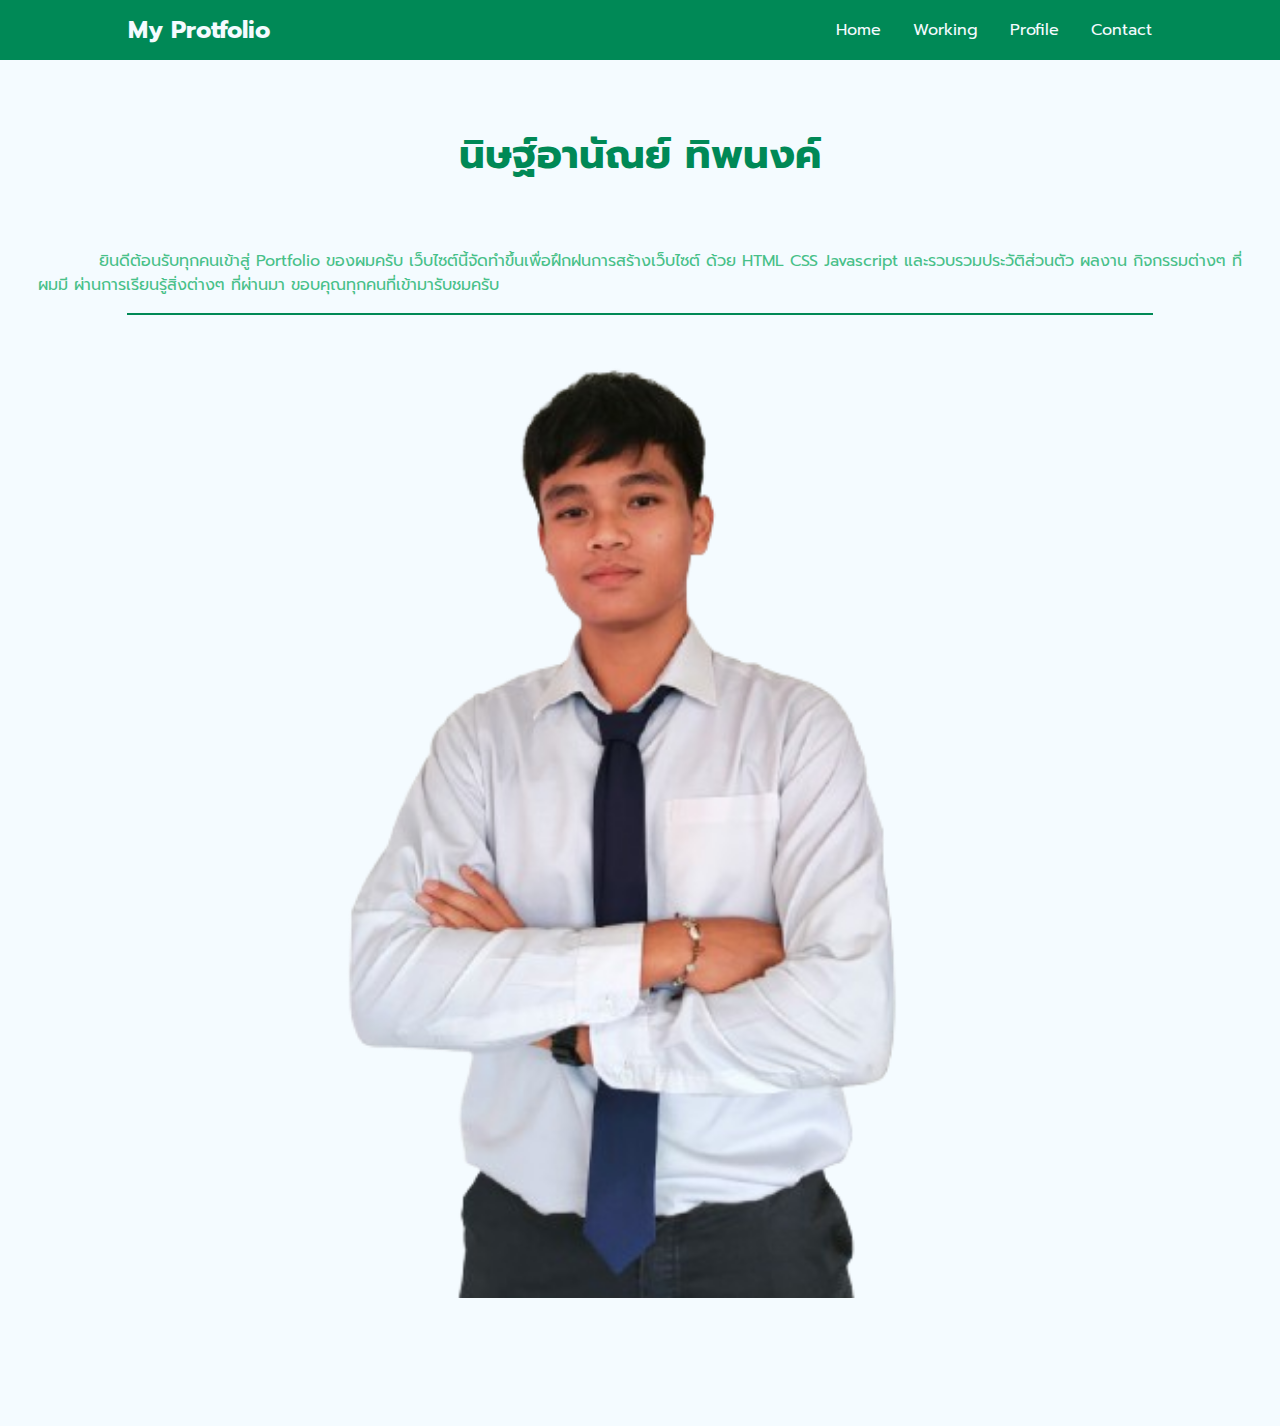
==== test.html @ ba5cf7bf "first commit" ====
<!DOCTYPE html>
<html>
    <head>
        <meta charset="UTF-8">
        <meta http-equiv="X-UA-Compatible" content="IE=edge">
        <meta name="viewport" content="width=device-width, initial-scale=1.0">
        <link rel="preconnect" href="https://fonts.googleapis.com">
        <link rel="preconnect" href="https://fonts.gstatic.com" crossorigin>
        <link href="https://fonts.googleapis.com/css2?family=Prompt:ital,wght@0,100;0,200;0,300;0,400;0,500;0,600;0,700;0,800;1,100;1,200;1,300;1,400;1,500;1,600;1,700;1,800&display=swap" rel="stylesheet">
        <link rel="stylesheet" href="test.css">
        <title>test responsive</title>
    </head>
    <body>
        <nav>
            <div class="container">
                <div class="nav-con">
                    <div class="logo" onclick="menuExpand()">
                        <a href="#">My Protfolio</a>
                    </div>
                    <ul class="menu" id="nav-menu">
                        <li><a href="#">Home</a></li>
                        <li><a href="#">Working</a></li>
                        <li><a href="#">Profile</a></li>
                        <li><a href="#">Contact</a></li>
                    </ul>
                </div>
            </div>
        </nav>

        <main>
            <h5>นิษฐ์อานัณย์ ทิพนงค์</h5>
            <p>ยินดีต้อนรับทุกคนเข้าสู่ Portfolio ของผมครับ เว็บไซต์นี้จัดทำขึ้นเพื่อฝึกฝนการสร้างเว็บไซต์ ด้วย HTML CSS Javascript และรวบรวมประวัติส่วนตัว ผลงาน กิจกรรมต่างๆ ที่ผมมี ผ่านการเรียนรู้สิ่งต่างๆ ที่ผ่านมา ขอบคุณทุกคนที่เข้ามารับชมครับ</p><hr>
            <img src="profile3.png">
        </main>

        <aside>

        </aside>
    </body>
    <script>
        const menuExpand = () => {
          const menuList = document.getElementById("nav-menu");
          console.log(menuList.className);
          if (menuList.className === "menu") {
            menuList.className += " menu-display";
          } else {
            menuList.className = "menu";
          }
        };
    </script>
</html>
---- test.css ----
body{
    margin: 0;
    padding: 0;
    font-family: Prompt;
    box-sizing: border-box;
    background-color: #f4fbff;
    padding-top: 60px;
}
.container{
    max-width: 80vw;
    margin: 0 auto;
}
.logo a {
    font-size: 1.5rem;
    font-weight: bolder;
}
nav {
    background-color: #008956;
    position: fixed; 
    top: 0;
    width: 100%;
    z-index: 1000; 
}

.nav-con {
    display: flex;
    justify-content: space-between;
    align-items: center;
    height: 60px;
}
.nav-con a{
    color: #f4fbff;
    text-decoration: none;
}
.menu{
    display: flex;
}
.menu li{
    list-style: none;
    margin-left: 2rem;
    cursor: pointer;
}
.menu li a{
    color: #f4fbff;
}
.menu li a:hover{
    color: black;
    text-decoration: underline solid 1px #008956;
}
h5{
    font-size: 2.5rem;
    text-align: center;
    color: #008956;
    margin: 5%;
}
p{
    font-size: 16px;
    text-indent: 5%;
    color: #47c088;
    box-sizing: border-box;
    margin-left: 3%;
    margin-right: 3%;
}
img{
    margin: 0 auto;
    width: 70%;
    display: block;
    margin-bottom: 10%;
}
hr{
    border: 1px solid #008956;
    width: 80%;
}
@media (max-width: 710px){
    .logo {
        padding: 1rem 0;
        width: 100%;
        text-align: center;
    }
    
    .logo a {
        font-size: 1.5rem;
        text-decoration: none;
        pointer-events: none;
    }
    .nav-con {
        display: flex;
        flex-direction: column;
        justify-content: space-between;
        align-items: center;
    }
    .menu{
        border-top: 1px solid black;
        display: none;
        flex-direction: column;
        list-style: none;
        align-items: center;
        margin-bottom: 0px;
        width: 100%;
        background-color: #47c088;
    }
    
    .menu-display {
        display: flex;
        position: fixed;
        margin: 65px;
    }
    
    .menu li {
        margin: 1rem 0;
        width: 100%;
    }
    
    .menu li a {
        display: block;
        width: 100%;
        font-size: 1rem;
        text-decoration: none;
    }
    
    main{
        width: 100%;
    }
}
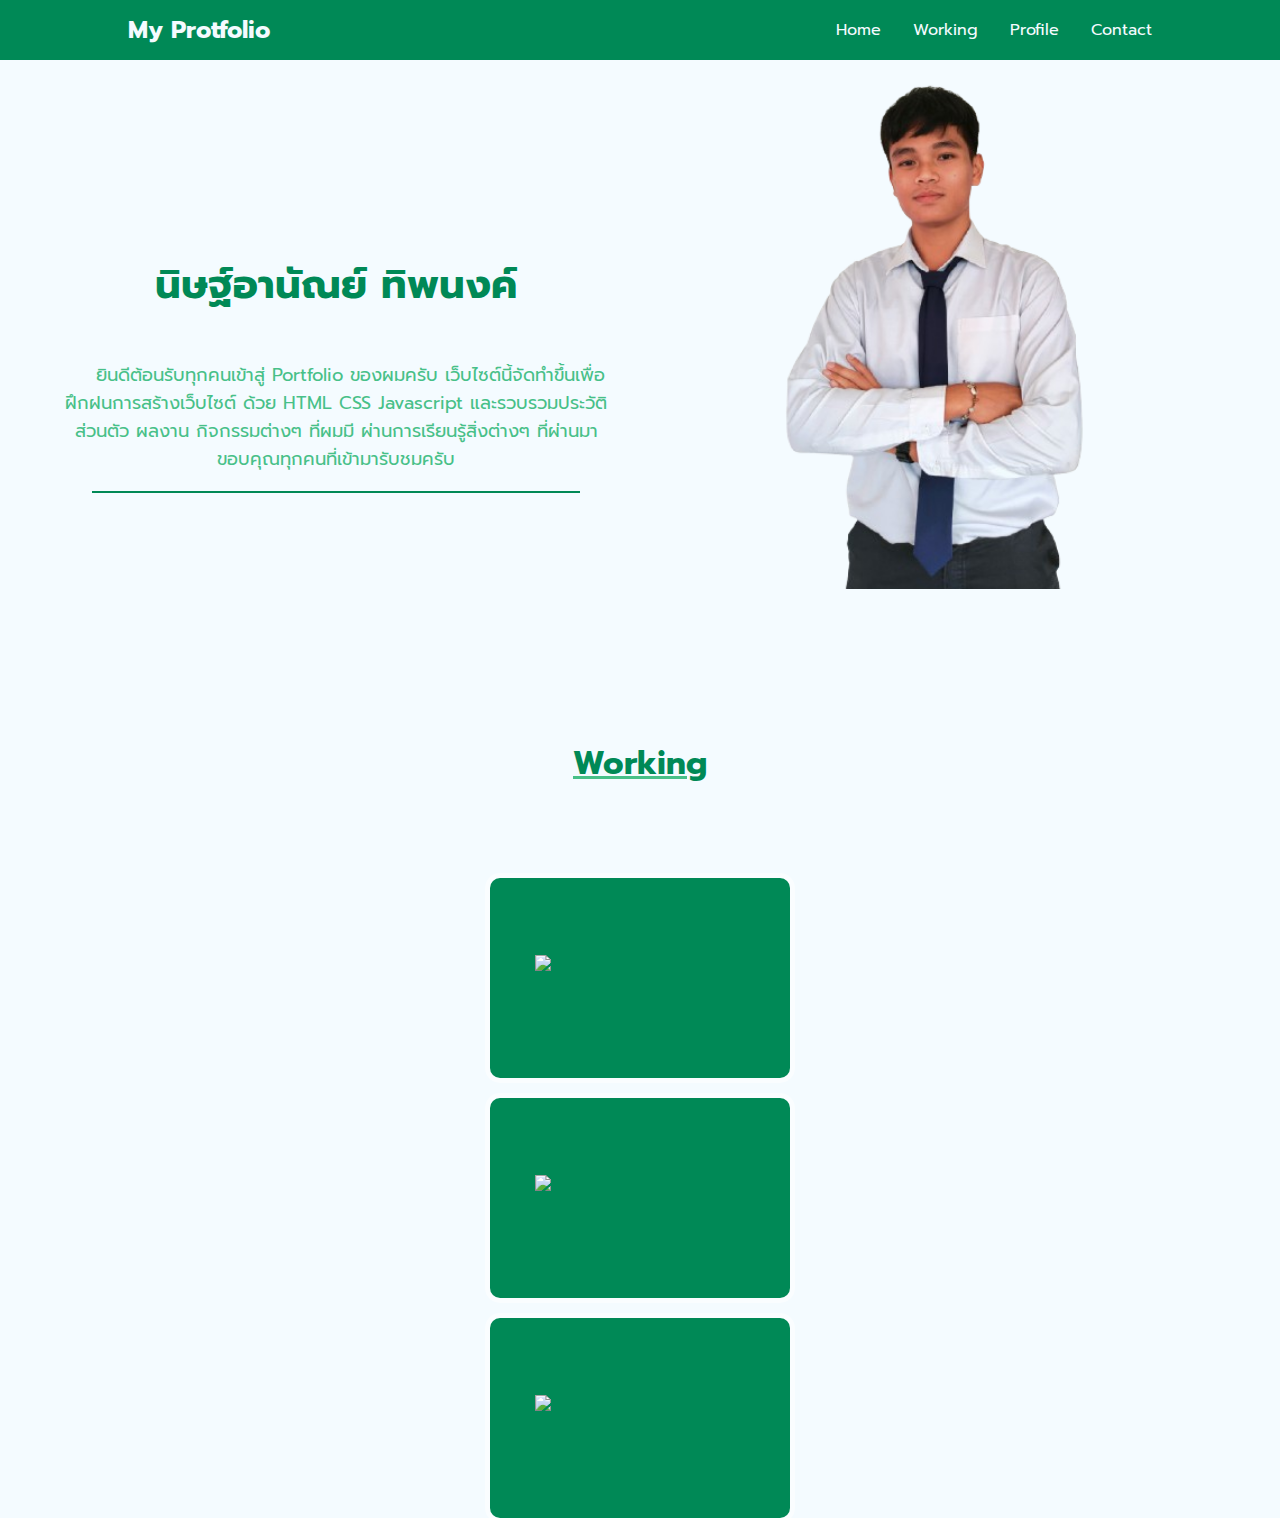
==== commit 9d506fbf: "add" ====
--- a/test.html
+++ b/test.html
@@ -1,51 +1,112 @@
 <!DOCTYPE html>
 <html>
-    <head>
-        <meta charset="UTF-8">
-        <meta http-equiv="X-UA-Compatible" content="IE=edge">
-        <meta name="viewport" content="width=device-width, initial-scale=1.0">
-        <link rel="preconnect" href="https://fonts.googleapis.com">
-        <link rel="preconnect" href="https://fonts.gstatic.com" crossorigin>
-        <link href="https://fonts.googleapis.com/css2?family=Prompt:ital,wght@0,100;0,200;0,300;0,400;0,500;0,600;0,700;0,800;1,100;1,200;1,300;1,400;1,500;1,600;1,700;1,800&display=swap" rel="stylesheet">
-        <link rel="stylesheet" href="test.css">
-        <title>test responsive</title>
-    </head>
-    <body>
-        <nav>
-            <div class="container">
-                <div class="nav-con">
-                    <div class="logo" onclick="menuExpand()">
-                        <a href="#">My Protfolio</a>
+
+<head>
+    <meta charset="UTF-8">
+    <meta http-equiv="X-UA-Compatible" content="IE=edge">
+    <meta name="viewport" content="width=device-width, initial-scale=1.0">
+    <link rel="preconnect" href="https://fonts.googleapis.com">
+    <link rel="preconnect" href="https://fonts.gstatic.com" crossorigin>
+    <link
+        href="https://fonts.googleapis.com/css2?family=Prompt:ital,wght@0,100;0,200;0,300;0,400;0,500;0,600;0,700;0,800;1,100;1,200;1,300;1,400;1,500;1,600;1,700;1,800&display=swap"
+        rel="stylesheet">
+    <link rel="stylesheet" href="test.css">
+    <title>test responsive</title>
+</head>
+
+<body>
+    <nav>
+        <div class="container">
+            <div class="nav-con">
+                <div class="logo" onclick="menuExpand()">
+                    <a href="#">My Protfolio</a>
+                </div>
+                <ul class="menu" id="nav-menu">
+                    <li><a href="#Home">Home</a></li>
+                    <li><a href="#Working">Working</a></li>
+                    <li><a href="#">Profile</a></li>
+                    <li><a href="#">Contact</a></li>
+                </ul>
+            </div>
+        </div>
+    </nav>
+
+    <section id="Home">
+        <main class="home-content">
+            <div class="home-into">
+                <h3>นิษฐ์อานัณย์ ทิพนงค์</h3>
+                <p>ยินดีต้อนรับทุกคนเข้าสู่ Portfolio ของผมครับ เว็บไซต์นี้จัดทำขึ้นเพื่อฝึกฝนการสร้างเว็บไซต์ ด้วย HTML
+                    CSS
+                    Javascript และรวบรวมประวัติส่วนตัว ผลงาน กิจกรรมต่างๆ ที่ผมมี ผ่านการเรียนรู้สิ่งต่างๆ ที่ผ่านมา
+                    ขอบคุณทุกคนที่เข้ามารับชมครับ</p>
+                <hr>
+            </div>
+            <div class="home-image">
+                <img src="image/profile3.png">
+            </div>
+        </main>
+    </section>
+
+    <h5>Working</h5>
+    <section id="Working">
+        <main class="working-content">
+            <div class="working-academic">
+                <div class="card">
+                    <img src="#">
+                    <div class="card__content">
+                        <p class="card__title">Card Title 1</p>
+                        <p class="card__description">Lorem ipsum dolor sit amet, consectetur adipiscing elit.</p>
                     </div>
-                    <ul class="menu" id="nav-menu">
-                        <li><a href="#">Home</a></li>
-                        <li><a href="#">Working</a></li>
-                        <li><a href="#">Profile</a></li>
-                        <li><a href="#">Contact</a></li>
-                    </ul>
+                </div>
+    
+                <div class="card">
+                    <img src="#">
+                    <div class="card__content">
+                        <p class="card__title">Card Title 2</p>
+                        <p class="card__description">Sed do eiusmod tempor incididunt ut labore et dolore.</p>
+                    </div>
+                </div>
+    
+                <div class="card">
+                    <img src="#">
+                    <div class="card__content">
+                        <p class="card__title">Card Title 3</p>
+                        <p class="card__description">Ut enim ad minim veniam, quis nostrud exercitation ullamco.</p>
+                    </div>
                 </div>
             </div>
-        </nav>
+        </main>
+    </section>
+    
 
-        <main>
-            <h5>นิษฐ์อานัณย์ ทิพนงค์</h5>
-            <p>ยินดีต้อนรับทุกคนเข้าสู่ Portfolio ของผมครับ เว็บไซต์นี้จัดทำขึ้นเพื่อฝึกฝนการสร้างเว็บไซต์ ด้วย HTML CSS Javascript และรวบรวมประวัติส่วนตัว ผลงาน กิจกรรมต่างๆ ที่ผมมี ผ่านการเรียนรู้สิ่งต่างๆ ที่ผ่านมา ขอบคุณทุกคนที่เข้ามารับชมครับ</p><hr>
-            <img src="profile3.png">
-        </main>
+</body>
+<script>
+    // เมื่อโหลดหน้าเว็บเสร็จ
+    window.addEventListener('load', () => {
+        document.body.classList.add('visible');
+    });
 
-        <aside>
 
-        </aside>
-    </body>
-    <script>
-        const menuExpand = () => {
-          const menuList = document.getElementById("nav-menu");
-          console.log(menuList.className);
-          if (menuList.className === "menu") {
+    //เปิดแถบเมนูสำหรับ Responsive
+    const menuExpand = () => {
+        const menuList = document.getElementById("nav-menu");
+        if (menuList.className === "menu") {
             menuList.className += " menu-display";
-          } else {
+        } else {
             menuList.className = "menu";
-          }
-        };
-    </script>
+        }
+    };
+
+    // ปิดเมนูเมื่อคลิกส่วนว่าง
+    document.addEventListener("click", (event) => {
+        const menuList = document.getElementById("nav-menu");
+        const logo = document.querySelector(".logo");
+
+        // เช็คว่าคลิกที่เมนูหรือโลโก้หรือไม่
+        if (!menuList.contains(event.target) && !logo.contains(event.target)) {
+            menuList.className = "menu"; // ปิดเมนู
+        }
+    });
+</script>
+
 </html>--- a/test.css
+++ b/test.css
@@ -1,25 +1,36 @@
-body{
+body {
     margin: 0;
     padding: 0;
     font-family: Prompt;
     box-sizing: border-box;
     background-color: #f4fbff;
     padding-top: 60px;
-}
-.container{
+    opacity: 0; /* ซ่อนเนื้อหาในตอนแรก */
+    transform: translateY(20px); /* เลื่อนเนื้อหาเล็กน้อยลง */
+    transition: opacity 1s ease, transform 3s ease; /* ตั้งค่าการเปลี่ยนแปลง */
+}
+
+body.visible {
+    opacity: 1; /* แสดงเนื้อหา */
+    transform: translateY(0); /* คืนค่าการเลื่อน */
+}
+
+.container {
     max-width: 80vw;
     margin: 0 auto;
 }
+
 .logo a {
     font-size: 1.5rem;
     font-weight: bolder;
 }
+
 nav {
     background-color: #008956;
-    position: fixed; 
+    position: fixed;
     top: 0;
     width: 100%;
-    z-index: 1000; 
+    z-index: 1000;
 }
 
 .nav-con {
@@ -28,68 +39,157 @@
     align-items: center;
     height: 60px;
 }
-.nav-con a{
+
+.nav-con a {
     color: #f4fbff;
     text-decoration: none;
 }
-.menu{
-    display: flex;
-}
-.menu li{
+
+.menu {
+    display: flex;
+}
+
+.menu li {
     list-style: none;
     margin-left: 2rem;
     cursor: pointer;
 }
-.menu li a{
+
+.menu li a {
     color: #f4fbff;
 }
-.menu li a:hover{
+
+.menu li a:hover {
     color: black;
     text-decoration: underline solid 1px #008956;
 }
-h5{
+
+h3 {
     font-size: 2.5rem;
     text-align: center;
     color: #008956;
-    margin: 5%;
-}
-p{
-    font-size: 16px;
+    margin: 7.5%;
+}
+
+h5 {
+    font-size: 2rem;
+    text-align: center;
+    color: #008956;
+    margin: 7%;
+    text-decoration: underline 3px #47c088;
+    ;
+}
+
+p {
+    font-size: 18px;
     text-indent: 5%;
     color: #47c088;
     box-sizing: border-box;
     margin-left: 3%;
     margin-right: 3%;
 }
-img{
+
+img {
     margin: 0 auto;
     width: 70%;
     display: block;
     margin-bottom: 10%;
 }
-hr{
+
+hr {
     border: 1px solid #008956;
     width: 80%;
 }
-@media (max-width: 710px){
+
+.working-content {
+    width: 100%;
+}
+.working-academic {
+    display: flex;
+    flex-direction: column; /* เรียงแบบคอลัมน์ */
+    align-items: center; /* จัดให้อยู่กลาง */
+    gap: 20px; /* ระยะห่างระหว่างคาร์ด */
+}
+
+/* From Uiverse.io by gharsh11032000 */
+.card {
+    position: relative;
+    width: 300px;
+    height: 200px;
+    background-color: #008956;
+    border-radius: 10px;
+    display: flex;
+    align-items: center;
+    justify-content: center;
+    overflow: hidden;
+    perspective: 1000px;
+    box-shadow: 0 0 0 5px #ffffff80;
+    transition: all 0.6s cubic-bezier(0.175, 0.885, 0.32, 1.275);
+}
+
+.card:hover {
+    transform: scale(1.05);
+    box-shadow: 0 8px 16px rgba(255, 255, 255, 0.2);
+}
+
+.card__content {
+    position: absolute;
+    top: 0;
+    left: 0;
+    width: 100%;
+    height: 100%;
+    padding: 20px;
+    box-sizing: border-box;
+    background-color: #9effb6;
+    transform: rotateX(-90deg);
+    transform-origin: bottom;
+    transition: all 0.6s cubic-bezier(0.175, 0.885, 0.32, 1.275);
+}
+
+.card:hover .card__content {
+    transform: rotateX(0deg);
+}
+
+.card__title {
+    margin: 0;
+    font-size: 24px;
+    color: #333;
+    font-weight: 700;
+}
+
+.card:hover svg {
+    scale: 0;
+}
+
+.card__description {
+    margin: 10px 0 0;
+    font-size: 14px;
+    color: #777;
+    line-height: 1.4;
+}
+
+
+@media (max-width: 710px) {
     .logo {
         padding: 1rem 0;
         width: 100%;
         text-align: center;
     }
-    
+
     .logo a {
         font-size: 1.5rem;
         text-decoration: none;
         pointer-events: none;
     }
+
     .nav-con {
         display: flex;
         flex-direction: column;
         justify-content: space-between;
         align-items: center;
     }
-    .menu{
+
+    .menu {
         border-top: 1px solid black;
         display: none;
         flex-direction: column;
@@ -99,26 +199,88 @@
         width: 100%;
         background-color: #47c088;
     }
-    
+
     .menu-display {
         display: flex;
         position: fixed;
         margin: 65px;
     }
-    
+
     .menu li {
         margin: 1rem 0;
         width: 100%;
     }
-    
+
     .menu li a {
         display: block;
         width: 100%;
         font-size: 1rem;
         text-decoration: none;
     }
-    
-    main{
-        width: 100%;
+}
+
+@media (min-width: 600px) and (max-width: 710px) {
+    .nav-con {
+        height: inherit;
+    }
+
+    .logo {
+        padding: 1rem;
+    }
+
+    .logo a {
+        font-size: 2rem;
+    }
+
+    .menu li a {
+        font-size: 1.3rem;
+    }
+
+    /*content*/
+    h3 {
+        font-size: 3rem;
+    }
+
+    p {
+        font-size: 20px;
+    }
+}
+
+@media (min-width: 820px) {
+    .home-content {
+        display: flex;
+        /* ใช้ Flexbox สำหรับจัดเรียง */
+        justify-content: space-between;
+        /* เว้นระยะห่างระหว่างสองคอลัมน์ */
+        align-items: center;
+        /* จัดแนวให้ตรงกลางในแนวตั้ง */
+        padding: 0 2rem;
+        /* เพิ่ม padding ตามต้องการ */
+    }
+
+    .home-into {
+        flex: 1;
+        /* ให้พื้นที่กับคอลัมน์นี้ */
+        max-width: 50%;
+        align-items: center;
+        text-align: center;
+    }
+
+    .home-image {
+        flex: 1;
+        /* ให้พื้นที่กับคอลัมน์นี้ */
+        max-width: 50%;
+        /* จำกัดความกว้างไม่ให้เกิน 50% */
+        display: flex;
+        /* เพื่อให้รูปภาพอยู่กลาง */
+        justify-content: center;
+        /* จัดกึ่งกลางในแนวนอน */
+    }
+
+    .home-image img {
+        width: 80%;
+        /* ปรับขนาดภาพให้เหมาะสม */
+        height: auto;
+        /* ทำให้สูงอัตโนมัติ */
     }
 }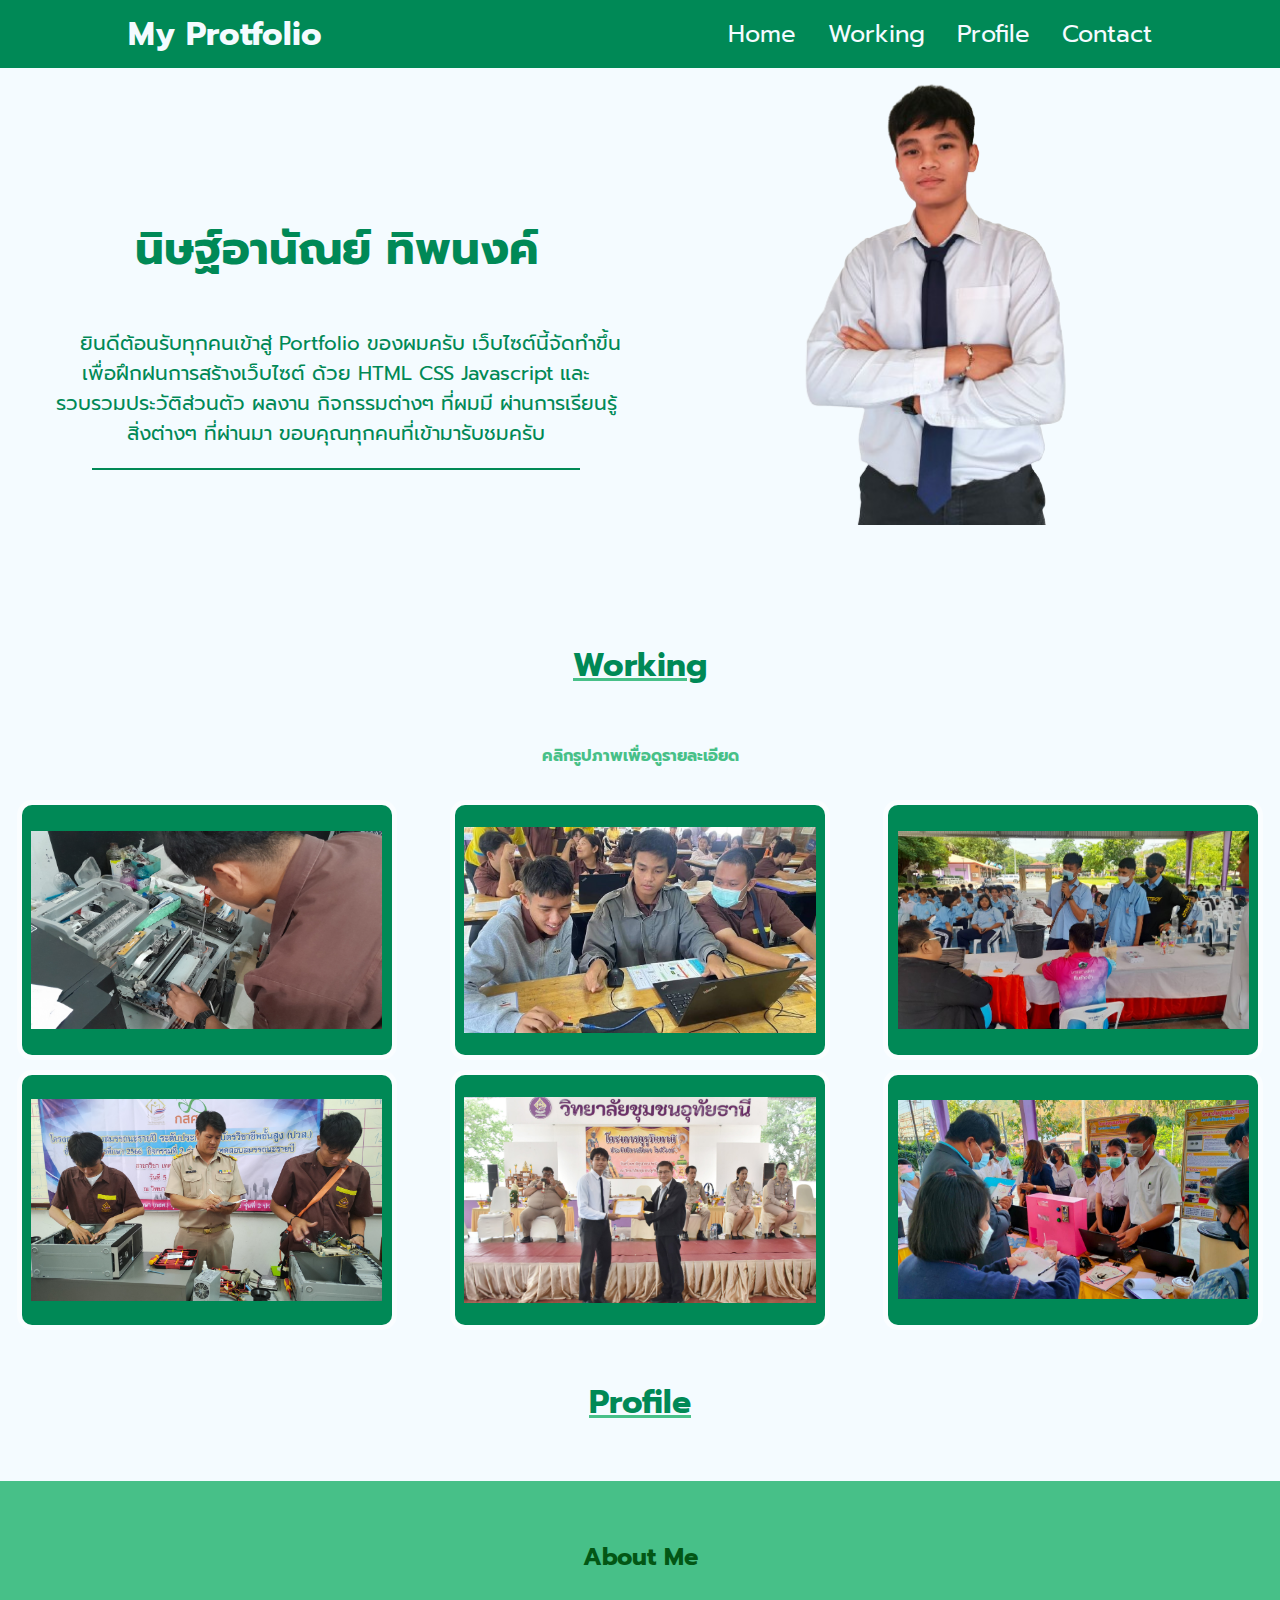
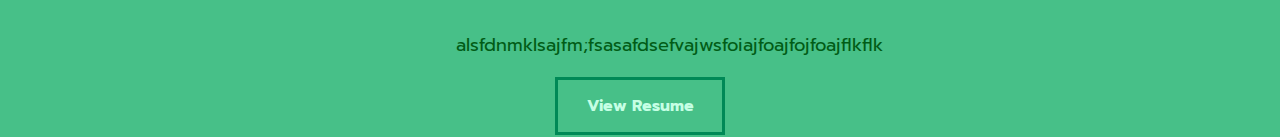
==== commit 87bbd99e: "add part working and begining profile part" ====
--- a/test.html
+++ b/test.html
@@ -1,112 +1,171 @@
 <!DOCTYPE html>
 <html>
+  <head>
+    <meta charset="UTF-8" />
+    <meta http-equiv="X-UA-Compatible" content="IE=edge" />
+    <meta name="viewport" content="width=device-width, initial-scale=1.0" />
+    <link rel="preconnect" href="https://fonts.googleapis.com" />
+    <link rel="preconnect" href="https://fonts.gstatic.com" crossorigin />
+    <link
+      href="https://fonts.googleapis.com/css2?family=Prompt:ital,wght@0,100;0,200;0,300;0,400;0,500;0,600;0,700;0,800;1,100;1,200;1,300;1,400;1,500;1,600;1,700;1,800&display=swap"
+      rel="stylesheet"
+    />
+    <link rel="stylesheet" href="test.css" />
+    <title>test responsive</title>
+  </head>
 
-<head>
-    <meta charset="UTF-8">
-    <meta http-equiv="X-UA-Compatible" content="IE=edge">
-    <meta name="viewport" content="width=device-width, initial-scale=1.0">
-    <link rel="preconnect" href="https://fonts.googleapis.com">
-    <link rel="preconnect" href="https://fonts.gstatic.com" crossorigin>
-    <link
-        href="https://fonts.googleapis.com/css2?family=Prompt:ital,wght@0,100;0,200;0,300;0,400;0,500;0,600;0,700;0,800;1,100;1,200;1,300;1,400;1,500;1,600;1,700;1,800&display=swap"
-        rel="stylesheet">
-    <link rel="stylesheet" href="test.css">
-    <title>test responsive</title>
-</head>
-
-<body>
+  <body>
     <nav>
-        <div class="container">
-            <div class="nav-con">
-                <div class="logo" onclick="menuExpand()">
-                    <a href="#">My Protfolio</a>
-                </div>
-                <ul class="menu" id="nav-menu">
-                    <li><a href="#Home">Home</a></li>
-                    <li><a href="#Working">Working</a></li>
-                    <li><a href="#">Profile</a></li>
-                    <li><a href="#">Contact</a></li>
-                </ul>
-            </div>
+      <div class="container">
+        <div class="nav-con">
+          <div class="logo" onclick="menuExpand()">
+            <a href="#">My Protfolio</a>
+          </div>
+          <ul class="menu" id="nav-menu">
+            <li><a href="#Home">Home</a></li>
+            <li><a href="#Working">Working</a></li>
+            <li><a href="#Profile">Profile</a></li>
+            <li><a href="#">Contact</a></li>
+          </ul>
         </div>
+      </div>
     </nav>
 
+    <!--ส่วนบนสุด(หน้าหลัก)-->
     <section id="Home">
-        <main class="home-content">
-            <div class="home-into">
-                <h3>นิษฐ์อานัณย์ ทิพนงค์</h3>
-                <p>ยินดีต้อนรับทุกคนเข้าสู่ Portfolio ของผมครับ เว็บไซต์นี้จัดทำขึ้นเพื่อฝึกฝนการสร้างเว็บไซต์ ด้วย HTML
-                    CSS
-                    Javascript และรวบรวมประวัติส่วนตัว ผลงาน กิจกรรมต่างๆ ที่ผมมี ผ่านการเรียนรู้สิ่งต่างๆ ที่ผ่านมา
-                    ขอบคุณทุกคนที่เข้ามารับชมครับ</p>
-                <hr>
-            </div>
-            <div class="home-image">
-                <img src="image/profile3.png">
-            </div>
-        </main>
+      <main class="home-content">
+        <div class="home-into">
+          <h3>นิษฐ์อานัณย์ ทิพนงค์</h3>
+          <p>
+            ยินดีต้อนรับทุกคนเข้าสู่ Portfolio ของผมครับ
+            เว็บไซต์นี้จัดทำขึ้นเพื่อฝึกฝนการสร้างเว็บไซต์ ด้วย HTML CSS
+            Javascript และรวบรวมประวัติส่วนตัว ผลงาน กิจกรรมต่างๆ ที่ผมมี
+            ผ่านการเรียนรู้สิ่งต่างๆ ที่ผ่านมา ขอบคุณทุกคนที่เข้ามารับชมครับ
+          </p>
+          <hr />
+        </div>
+        <div class="home-image">
+          <img id="profile" src="image/profile3.png" />
+        </div>
+      </main>
     </section>
 
+    <!--ส่วนผลงาน-->
     <h5>Working</h5>
+    <h6>คลิกรูปภาพเพื่อดูรายละเอียด</h6>
     <section id="Working">
-        <main class="working-content">
-            <div class="working-academic">
-                <div class="card">
-                    <img src="#">
-                    <div class="card__content">
-                        <p class="card__title">Card Title 1</p>
-                        <p class="card__description">Lorem ipsum dolor sit amet, consectetur adipiscing elit.</p>
-                    </div>
-                </div>
-    
-                <div class="card">
-                    <img src="#">
-                    <div class="card__content">
-                        <p class="card__title">Card Title 2</p>
-                        <p class="card__description">Sed do eiusmod tempor incididunt ut labore et dolore.</p>
-                    </div>
-                </div>
-    
-                <div class="card">
-                    <img src="#">
-                    <div class="card__content">
-                        <p class="card__title">Card Title 3</p>
-                        <p class="card__description">Ut enim ad minim veniam, quis nostrud exercitation ullamco.</p>
-                    </div>
-                </div>
+      <main class="working-content">
+        <div class="working-academic">
+          <div class="card">
+            <img src="image/รวมภาพใส่พอร์ต/ฝึกงานแอดไวซ์.jpg" />
+            <div class="card__content">
+              <p class="card__title">ฝึกประสบการณ์วิชาชีพ</p>
+              <p class="card__description">
+                ฝึกประสบการณ์วิชาชีพ ณ บริษัทแอดไวซ์ บ้านไร่ จำกัด
+                ในตำแหน่งช่างซ่อมทั่วไป
+              </p>
             </div>
-        </main>
+          </div>
+
+          <div class="card">
+            <img src="image/รวมภาพใส่พอร์ต/iot.jpg" />
+            <div class="card__content">
+              <p class="card__title">การโปรแกรมระบบ IoT</p>
+              <p class="card__description">
+                เข้าร่วมโครงการการพัฒนาโปรแกรมระบบ IoT ด้วย Arduino IDE
+                กับวิทยากร ผศ. ดอนสัน ปงผาบ
+              </p>
+            </div>
+          </div>
+
+          <div class="card">
+            <img src="image/รวมภาพใส่พอร์ต/พรีเซนต์เซนเซอร์วัดน้ำ.jpg" />
+            <div class="card__content">
+              <p class="card__title">เซนเซอร์วัดระดับน้ำ</p>
+              <p class="card__description">
+                รางวัลชมเชยพิเศษจากกรรมการ
+                ในการแข่งขันประกวดสิ่งประดิษฐ์ทางวิทยาศาสตร์ สัปดาห์วิทยาศาสตร์
+                วิทยาลัยชุมชนอุทัยธานี
+              </p>
+            </div>
+          </div>
+
+          <div class="card">
+            <img src="image/รวมภาพใส่พอร์ต/ประกอบคอม.jpg" />
+            <div class="card__content">
+              <p class="card__title">ทดสอบสมรรถนะแรงงาน ระดับ ปวส.1</p>
+              <p class="card__description">
+                ผ่านการทดสอบสมรรถนะแรงงาน ระดับ ปวส.1 ปีการศึกษา 2567
+                (การประคอมคอมพิวเตอร์, โปรแกรมอรรถประโยชน์พื้นฐาน)
+              </p>
+            </div>
+          </div>
+
+          <div class="card">
+            <img src="image/รวมภาพใส่พอร์ต/ดีเด่น (1).JPG" />
+            <div class="card__content">
+              <p class="card__title">นักศึกษาดีเด่นของวิทยาลัย</p>
+              <p class="card__description">
+                ได้รับเลือกเป็นนักศึกษาดีเด่น ของสาขา เทคโนโลยีสารสนเทศ
+                ปีการศึกษา 2567 จากการได้เกรดเฉลี่ย 4.00
+              </p>
+            </div>
+          </div>
+
+          <div class="card">
+            <img src="image/รวมภาพใส่พอร์ต/พรีเซต์โปรเจก2.jpg" />
+            <div class="card__content">
+              <p class="card__title">โปรเจกต์ IoT</p>
+              <p class="card__description">
+                โครงงานเซนเซอร์ตรวจจับสิ่งกีดขวางเพื่อผู้พิการทางสายตา
+                โครงการนวัตกรรมสิ่งประดิษฐ์ ของคนรุ่นใหม่ ระดับปวช.
+              </p>
+            </div>
+          </div>
+
+        </div>
+      </main>
     </section>
-    
 
-</body>
-<script>
+    <!--ส่วนโปรไฟล์(ประวัติส่วนตัว)-->
+    <section id="Profile">
+        <h5>Profile</h5>
+        <div class="sop">
+            <h6 id="sop">About Me</h6>
+            <p id="sop">alsfdnmklsajfm;fsasafdsefvajwsfoiajfoajfojfoajflkflk</p>
+            <div class="btn-content">
+                <a class="btn" href="#">View Resume</a>
+            </div>              
+        </div> 
+
+    </section>
+
+  </body>
+  <script>
     // เมื่อโหลดหน้าเว็บเสร็จ
-    window.addEventListener('load', () => {
-        document.body.classList.add('visible');
+    window.addEventListener("load", () => {
+      document.body.classList.add("visible");
     });
-
 
     //เปิดแถบเมนูสำหรับ Responsive
     const menuExpand = () => {
-        const menuList = document.getElementById("nav-menu");
-        if (menuList.className === "menu") {
-            menuList.className += " menu-display";
-        } else {
-            menuList.className = "menu";
-        }
+      const menuList = document.getElementById("nav-menu");
+      if (menuList.className === "menu") {
+        menuList.className += " menu-display";
+      } else {
+        menuList.className = "menu";
+      }
     };
 
     // ปิดเมนูเมื่อคลิกส่วนว่าง
     document.addEventListener("click", (event) => {
-        const menuList = document.getElementById("nav-menu");
-        const logo = document.querySelector(".logo");
+      const menuList = document.getElementById("nav-menu");
+      const logo = document.querySelector(".logo");
 
-        // เช็คว่าคลิกที่เมนูหรือโลโก้หรือไม่
-        if (!menuList.contains(event.target) && !logo.contains(event.target)) {
-            menuList.className = "menu"; // ปิดเมนู
-        }
+      // เช็คว่าคลิกที่เมนูหรือโลโก้หรือไม่
+      if (!menuList.contains(event.target) && !logo.contains(event.target)) {
+        menuList.className = "menu"; // ปิดเมนู
+      }
     });
-</script>
-
-</html>+  </script>
+</html>
--- a/test.css
+++ b/test.css
@@ -1,286 +1,506 @@
 body {
-    margin: 0;
-    padding: 0;
-    font-family: Prompt;
-    box-sizing: border-box;
-    background-color: #f4fbff;
-    padding-top: 60px;
-    opacity: 0; /* ซ่อนเนื้อหาในตอนแรก */
-    transform: translateY(20px); /* เลื่อนเนื้อหาเล็กน้อยลง */
-    transition: opacity 1s ease, transform 3s ease; /* ตั้งค่าการเปลี่ยนแปลง */
+  margin: 0;
+  padding: 0;
+  font-family: Prompt;
+  box-sizing: border-box;
+  background-color: #f4fbff;
+  padding-top: 60px;
+  opacity: 0; /* ซ่อนเนื้อหาในตอนแรก */
+  transform: translateY(20px); /* เลื่อนเนื้อหาเล็กน้อยลง */
+  transition: opacity 1s ease, transform 3s ease; /* ตั้งค่าการเปลี่ยนแปลง */
 }
 
 body.visible {
-    opacity: 1; /* แสดงเนื้อหา */
-    transform: translateY(0); /* คืนค่าการเลื่อน */
+  opacity: 1; /* แสดงเนื้อหา */
+  transform: translateY(0); /* คืนค่าการเลื่อน */
 }
 
 .container {
-    max-width: 80vw;
-    margin: 0 auto;
+  max-width: 80vw;
+  margin: 0 auto;
 }
 
 .logo a {
-    font-size: 1.5rem;
-    font-weight: bolder;
+  font-size: 1.5rem;
+  font-weight: bolder;
 }
 
 nav {
-    background-color: #008956;
-    position: fixed;
-    top: 0;
-    width: 100%;
-    z-index: 1000;
+  background-color: #008956;
+  position: fixed;
+  top: 0;
+  width: 100%;
+  z-index: 1000;
 }
 
 .nav-con {
-    display: flex;
-    justify-content: space-between;
-    align-items: center;
-    height: 60px;
+  display: flex;
+  justify-content: space-between;
+  align-items: center;
+  height: 60px;
 }
 
 .nav-con a {
-    color: #f4fbff;
-    text-decoration: none;
+  color: #f4fbff;
+  text-decoration: none;
 }
 
 .menu {
-    display: flex;
+  display: flex;
 }
 
 .menu li {
-    list-style: none;
-    margin-left: 2rem;
-    cursor: pointer;
+  list-style: none;
+  margin-left: 2rem;
+  cursor: pointer;
 }
 
 .menu li a {
-    color: #f4fbff;
+  color: #f4fbff;
 }
 
 .menu li a:hover {
-    color: black;
-    text-decoration: underline solid 1px #008956;
+  color: black;
+  text-decoration: underline solid 1px #008956;
 }
 
 h3 {
-    font-size: 2.5rem;
-    text-align: center;
-    color: #008956;
-    margin: 7.5%;
+  font-size: 2.5rem;
+  text-align: center;
+  color: #008956;
+  margin: 7.5%;
 }
 
 h5 {
-    font-size: 2rem;
-    text-align: center;
-    color: #008956;
-    margin: 7%;
-    text-decoration: underline 3px #47c088;
-    ;
+  font-size: 2rem;
+  text-align: center;
+  color: #008956;
+  text-decoration: underline 3px #47c088;
+}
+h6 {
+  font-size: 1rem;
+  text-align: center;
+  color: #47c088;
+  box-sizing: border-box;
+}
+h6#sop {
+  font-size: 1.5rem;
+  text-align: center;
+  align-items: center;
+  color: #035715;
+  box-sizing: border-box;
 }
 
 p {
-    font-size: 18px;
-    text-indent: 5%;
-    color: #47c088;
-    box-sizing: border-box;
-    margin-left: 3%;
-    margin-right: 3%;
-}
-
+  font-size: 18px;
+  text-indent: 5%;
+  color: #008956;
+  box-sizing: border-box;
+  margin-left: 3%;
+  margin-right: 3%;
+}
+p#sop {
+  font-size: 18px;
+  text-align: center;
+  align-items: center;
+  color: #015c16;
+  box-sizing: border-box;
+}
+
+img#profile {
+  margin: 0 auto;
+  width: 70%;
+  display: block;
+  margin-bottom: 10%;
+}
 img {
-    margin: 0 auto;
-    width: 70%;
-    display: block;
-    margin-bottom: 10%;
+  width: 95%;
+  margin: 0 auto;
+  padding: 2px;
 }
 
 hr {
-    border: 1px solid #008956;
-    width: 80%;
+  border: 1px solid #008956;
+  width: 80%;
 }
 
 .working-content {
-    width: 100%;
+  width: 100%;
 }
 .working-academic {
-    display: flex;
-    flex-direction: column; /* เรียงแบบคอลัมน์ */
-    align-items: center; /* จัดให้อยู่กลาง */
-    gap: 20px; /* ระยะห่างระหว่างคาร์ด */
+  display: flex;
+  flex-direction: column; /* เรียงแบบคอลัมน์ */
+  align-items: center; /* จัดให้อยู่กลาง */
+  gap: 20px; /* ระยะห่างระหว่างคาร์ด */
 }
 
 /* From Uiverse.io by gharsh11032000 */
 .card {
-    position: relative;
-    width: 300px;
-    height: 200px;
-    background-color: #008956;
-    border-radius: 10px;
-    display: flex;
-    align-items: center;
+  position: relative;
+  width: 300px;
+  height: 180px;
+  background-color: #008956;
+  border-radius: 10px;
+  display: flex;
+  align-items: center;
+  justify-content: center;
+  overflow: hidden;
+  perspective: 1000px;
+  box-shadow: 0 0 0 5px #ffffff80;
+  transition: all 0.6s cubic-bezier(0.175, 0.885, 0.32, 1.275);
+}
+
+.card:hover {
+  transform: scale(1.05);
+  box-shadow: 0 8px 16px rgba(255, 255, 255, 0.2);
+}
+
+.card__content {
+  position: absolute;
+  top: 0;
+  left: 0;
+  width: 100%;
+  height: 100%;
+  padding: 20px;
+  box-sizing: border-box;
+  background-color: #9effb6;
+  transform: rotateX(-90deg);
+  transform-origin: bottom;
+  transition: all 0.6s cubic-bezier(0.175, 0.885, 0.32, 1.275);
+}
+
+.card:hover .card__content {
+  transform: rotateX(0deg);
+}
+
+.card__title {
+  margin: 0;
+  font-size: 24px;
+  color: #333;
+  font-weight: 700;
+}
+
+.card:hover svg {
+  scale: 0;
+}
+
+.card__description {
+  margin: 10px 0 0;
+  font-size: 14px;
+  color: #777;
+  line-height: 1.4;
+}
+
+.sop {
+  background-color: #47c088;
+  display: block;
+  box-sizing: border-box;
+  width: 100%;
+  height: inherit;
+  padding: 2px;
+  margin: 0 auto;
+}
+
+.btn-content {
+  display: grid;
+  place-items: center; /* จัดให้อยู่กึ่งกลางทั้งแนวนอนและแนวตั้ง */
+}
+.btn {
+  display: inline-block;
+  padding: 0.9rem 1.8rem;
+  font-size: 16px;
+  font-weight: 700;
+  color: #c5ffe4;
+  border: 3px solid #008956;
+  cursor: pointer;
+  position: relative;
+  background-color: transparent;
+  text-decoration: none;
+  overflow: hidden;
+  z-index: 1;
+  align-items: center;
+  justify-content: center;
+}
+
+.btn::before {
+  content: " ";
+  position: absolute;
+  left: 0;
+  top: 0;
+  width: 100%;
+  height: 100%;
+  background-color: #008956;
+  transform: translateX(-100%);
+  transition: all 0.3s;
+  z-index: -1;
+}
+
+.btn:hover::before {
+  transform: translateX(0);
+}
+
+@media (max-width: 710px) {
+  .logo {
+    padding: 1rem 0;
+    width: 100%;
+    text-align: center;
+  }
+
+  .logo a {
+    font-size: 1.5rem;
+    text-decoration: none;
+    pointer-events: none;
+  }
+
+  .nav-con {
+    display: flex;
+    flex-direction: column;
+    justify-content: space-between;
+    align-items: center;
+  }
+
+  .menu {
+    border-top: 1px solid black;
+    display: none;
+    flex-direction: column;
+    list-style: none;
+    align-items: center;
+    margin-bottom: 0px;
+    width: 100%;
+    background-color: #47c088;
+  }
+
+  .menu-display {
+    display: flex;
+    position: fixed;
+    margin: 65px;
+  }
+
+  .menu li {
+    margin: 1rem 0;
+    width: 100%;
+  }
+
+  .menu li a {
+    display: block;
+    width: 100%;
+    font-size: 1rem;
+    text-decoration: none;
+  }
+}
+
+@media (min-width: 600px) and (max-width: 710px) {
+  .nav-con {
+    height: inherit;
+  }
+
+  .logo {
+    padding: 1rem;
+  }
+
+  .logo a {
+    font-size: 2rem;
+  }
+
+  .menu li a {
+    font-size: 1.3rem;
+  }
+
+  /*content*/
+  h3 {
+    font-size: 3rem;
+  }
+
+  p {
+    font-size: 20px;
+  }
+}
+
+@media (min-width: 711px) {
+  .nav-con {
+    height: inherit;
+  }
+  .logo a {
+    font-size: 1.5rem;
+  }
+  .menu li a {
+    font-size: 1.2rem;
+  }
+  h3 {
+    font-size: 3rem;
+  }
+
+  p {
+    font-size: 22px;
+  }
+  .working-academic {
+    display: grid;
+    grid-template-columns: 1fr 1fr;
+    justify-items: center;
+    align-items: center;
+  }
+}
+
+@media (min-width: 820px) and (max-width: 1023px) {
+  .home-content {
+    display: flex;
+    /* ใช้ Flexbox สำหรับจัดเรียง */
+    justify-content: space-between;
+    /* เว้นระยะห่างระหว่างสองคอลัมน์ */
+    align-items: center;
+    /* จัดแนวให้ตรงกลางในแนวตั้ง */
+    padding: 0 2rem;
+  }
+
+  .home-into {
+    flex: 1;
+    max-width: 58%;
+    align-items: center;
+    text-align: center;
+  }
+
+  .home-image {
+    flex: 1;
+    max-width: 42%;
+    display: flex;
     justify-content: center;
-    overflow: hidden;
-    perspective: 1000px;
-    box-shadow: 0 0 0 5px #ffffff80;
-    transition: all 0.6s cubic-bezier(0.175, 0.885, 0.32, 1.275);
-}
-
-.card:hover {
-    transform: scale(1.05);
-    box-shadow: 0 8px 16px rgba(255, 255, 255, 0.2);
-}
-
-.card__content {
-    position: absolute;
-    top: 0;
-    left: 0;
-    width: 100%;
-    height: 100%;
-    padding: 20px;
-    box-sizing: border-box;
-    background-color: #9effb6;
-    transform: rotateX(-90deg);
-    transform-origin: bottom;
-    transition: all 0.6s cubic-bezier(0.175, 0.885, 0.32, 1.275);
-}
-
-.card:hover .card__content {
-    transform: rotateX(0deg);
-}
-
-.card__title {
-    margin: 0;
-    font-size: 24px;
-    color: #333;
-    font-weight: 700;
-}
-
-.card:hover svg {
-    scale: 0;
-}
-
-.card__description {
-    margin: 10px 0 0;
-    font-size: 14px;
-    color: #777;
-    line-height: 1.4;
-}
-
-
-@media (max-width: 710px) {
-    .logo {
-        padding: 1rem 0;
-        width: 100%;
-        text-align: center;
-    }
-
-    .logo a {
-        font-size: 1.5rem;
-        text-decoration: none;
-        pointer-events: none;
-    }
-
-    .nav-con {
-        display: flex;
-        flex-direction: column;
-        justify-content: space-between;
-        align-items: center;
-    }
-
-    .menu {
-        border-top: 1px solid black;
-        display: none;
-        flex-direction: column;
-        list-style: none;
-        align-items: center;
-        margin-bottom: 0px;
-        width: 100%;
-        background-color: #47c088;
-    }
-
-    .menu-display {
-        display: flex;
-        position: fixed;
-        margin: 65px;
-    }
-
-    .menu li {
-        margin: 1rem 0;
-        width: 100%;
-    }
-
-    .menu li a {
-        display: block;
-        width: 100%;
-        font-size: 1rem;
-        text-decoration: none;
-    }
-}
-
-@media (min-width: 600px) and (max-width: 710px) {
-    .nav-con {
-        height: inherit;
-    }
-
-    .logo {
-        padding: 1rem;
-    }
-
-    .logo a {
-        font-size: 2rem;
-    }
-
-    .menu li a {
-        font-size: 1.3rem;
-    }
-
-    /*content*/
-    h3 {
-        font-size: 3rem;
-    }
-
-    p {
-        font-size: 20px;
-    }
-}
-
-@media (min-width: 820px) {
-    .home-content {
-        display: flex;
-        /* ใช้ Flexbox สำหรับจัดเรียง */
-        justify-content: space-between;
-        /* เว้นระยะห่างระหว่างสองคอลัมน์ */
-        align-items: center;
-        /* จัดแนวให้ตรงกลางในแนวตั้ง */
-        padding: 0 2rem;
-        /* เพิ่ม padding ตามต้องการ */
-    }
-
-    .home-into {
-        flex: 1;
-        /* ให้พื้นที่กับคอลัมน์นี้ */
-        max-width: 50%;
-        align-items: center;
-        text-align: center;
-    }
-
-    .home-image {
-        flex: 1;
-        /* ให้พื้นที่กับคอลัมน์นี้ */
-        max-width: 50%;
-        /* จำกัดความกว้างไม่ให้เกิน 50% */
-        display: flex;
-        /* เพื่อให้รูปภาพอยู่กลาง */
-        justify-content: center;
-        /* จัดกึ่งกลางในแนวนอน */
-    }
-
-    .home-image img {
-        width: 80%;
-        /* ปรับขนาดภาพให้เหมาะสม */
-        height: auto;
-        /* ทำให้สูงอัตโนมัติ */
-    }
-}+  }
+
+  .home-image img {
+    width: 80%;
+    height: auto;
+  }
+  .working-academic {
+    display: grid;
+    grid-template-columns: 1fr 1fr;
+    gap: 20px;
+    justify-items: center;
+    align-items: center;
+  }
+  .nav-con {
+    height: inherit;
+  }
+  .logo a {
+    font-size: 1.8rem;
+  }
+  .menu li a {
+    font-size: 1.2rem;
+  }
+  h3 {
+    font-size: 2.6rem;
+  }
+
+  p {
+    font-size: 20px;
+  }
+  .card {
+    width: 350px;
+    height: 230px;
+  }
+}
+
+@media (min-width: 1024px) and (max-width: 1239px) {
+  .nav-con {
+    height: inherit;
+  }
+  .logo a {
+    font-size: 2rem;
+  }
+  .menu li a {
+    font-size: 1.5rem;
+  }
+  h3 {
+    font-size: 2.8rem;
+  }
+
+  p {
+    font-size: 20px;
+  }
+  .home-content {
+    display: flex;
+    justify-content: space-between;
+    align-items: center;
+    padding: 0 2rem;
+  }
+
+  .home-into {
+    flex: 1;
+    max-width: 50%;
+    align-items: center;
+    text-align: center;
+  }
+
+  .home-image {
+    flex: 1;
+    max-width: 50%;
+    display: flex;
+    justify-content: center;
+  }
+
+  .home-image img {
+    width: 80%;
+    height: auto;
+  }
+  .working-academic {
+    display: grid;
+    grid-template-columns: 1fr 1fr 1fr;
+    gap: 20px;
+    justify-items: center;
+    align-items: center;
+  }
+}
+
+@media (min-width: 1240px) {
+  .nav-con {
+    height: inherit;
+  }
+  .logo a {
+    font-size: 2rem;
+  }
+  .menu li a {
+    font-size: 1.5rem;
+  }
+  h3 {
+    font-size: 2.8rem;
+  }
+
+  p {
+    font-size: 20px;
+  }
+  .home-content {
+    display: flex;
+    justify-content: space-between;
+    align-items: center;
+    padding: 0 2rem;
+  }
+
+  .home-into {
+    flex: 1;
+    max-width: 50%;
+    align-items: center;
+    text-align: center;
+  }
+
+  .home-image {
+    flex: 1;
+    max-width: 50%;
+    display: flex;
+    justify-content: center;
+  }
+
+  .home-image img {
+    width: 80%;
+    height: auto;
+  }
+  .working-academic {
+    display: grid;
+    grid-template-columns: 1fr 1fr 1fr;
+    gap: 20px;
+    justify-items: center;
+    align-items: center;
+  }
+  .card {
+    width: 370px;
+    height: 250px;
+  }
+}
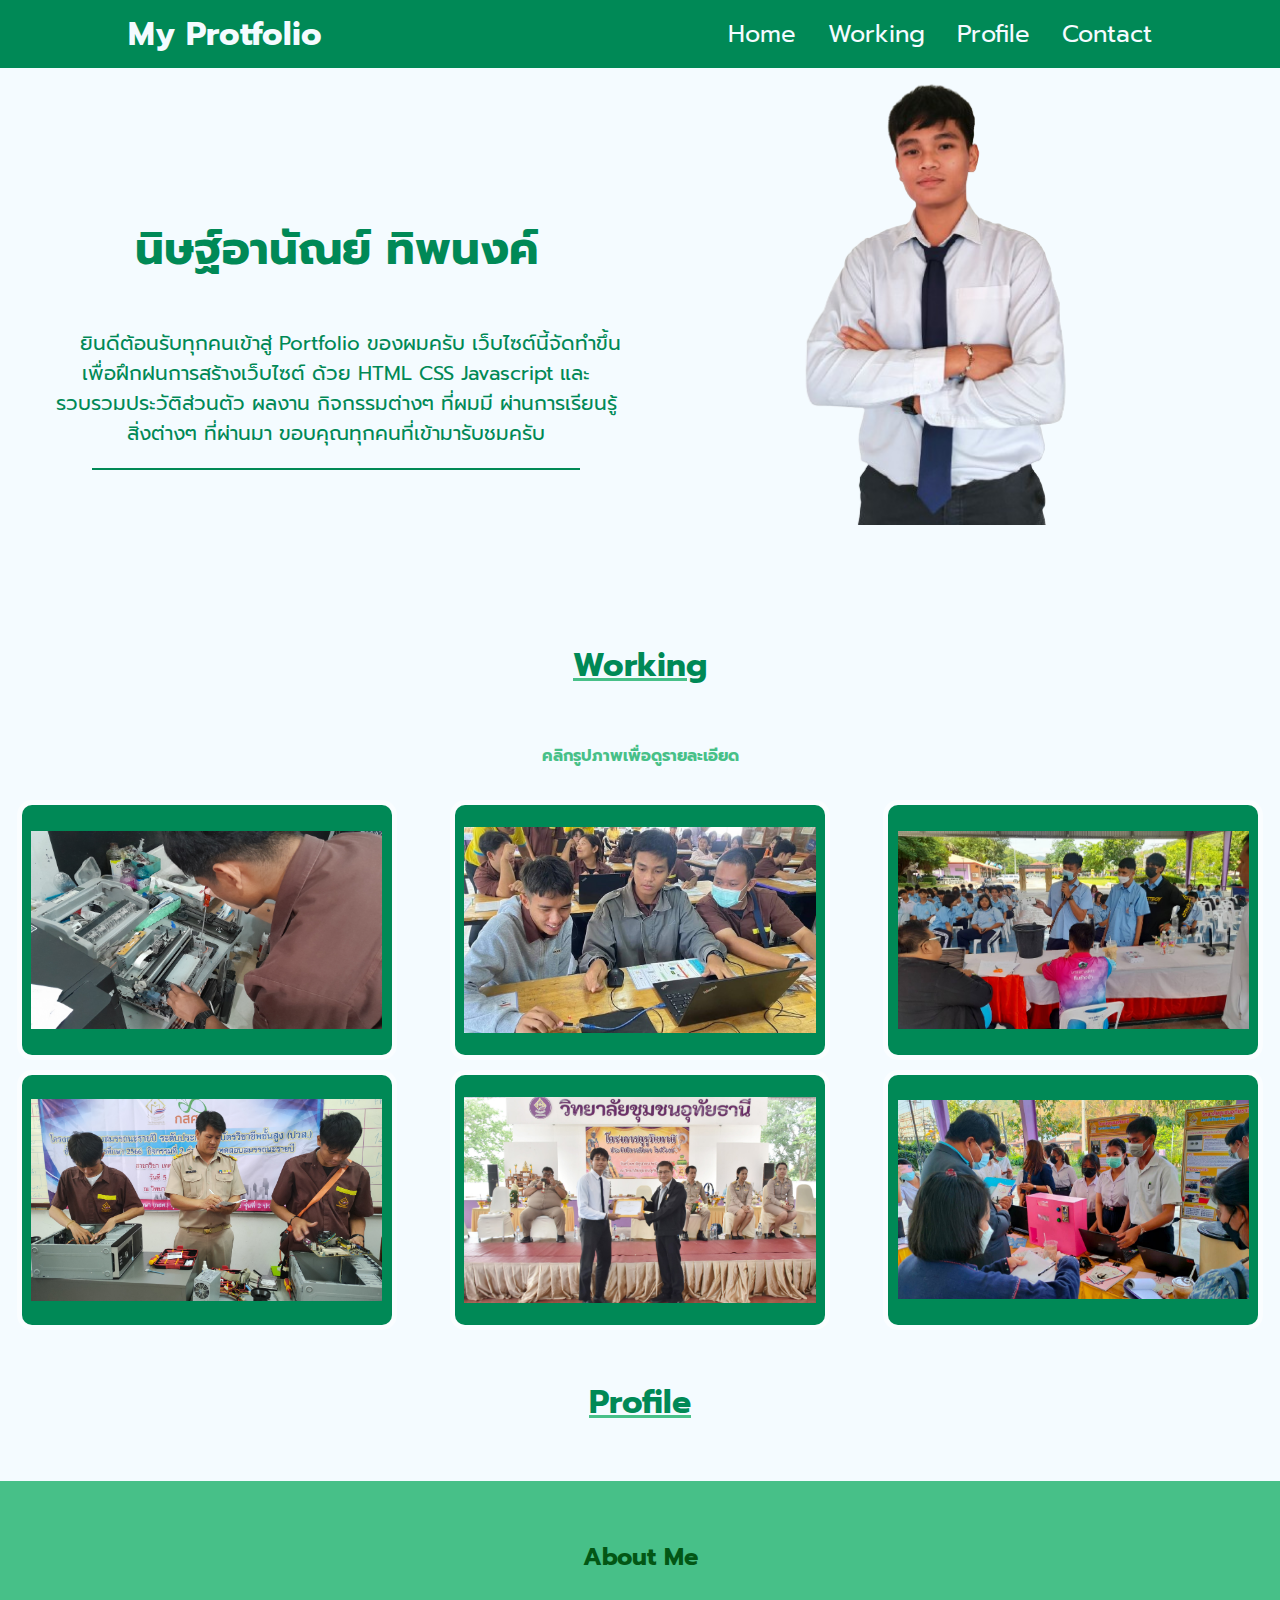
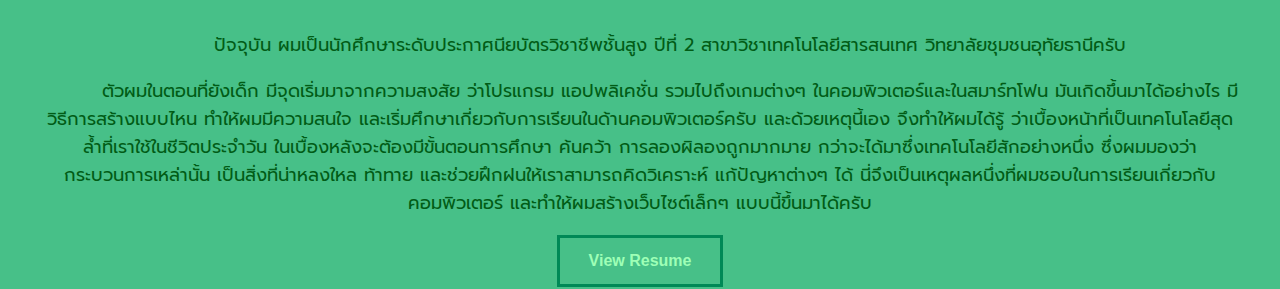
==== commit 32c9e571: "add responsive (not finish)" ====
--- a/test.html
+++ b/test.html
@@ -122,24 +122,38 @@
               </p>
             </div>
           </div>
-
         </div>
       </main>
     </section>
 
     <!--ส่วนโปรไฟล์(ประวัติส่วนตัว)-->
     <section id="Profile">
-        <h5>Profile</h5>
-        <div class="sop">
-            <h6 id="sop">About Me</h6>
-            <p id="sop">alsfdnmklsajfm;fsasafdsefvajwsfoiajfoajfojfoajflkflk</p>
-            <div class="btn-content">
-                <a class="btn" href="#">View Resume</a>
-            </div>              
-        </div> 
-
+      <h5>Profile</h5>
+      <div class="sop">
+        <h6 id="sop">About Me</h6>
+        <p id="sop">
+          ปัจจุบัน ผมเป็นนักศึกษาระดับประกาศนียบัตรวิชาชีพชั้นสูง ปีที่ 2
+          สาขาวิชาเทคโนโลยีสารสนเทศ วิทยาลัยชุมชนอุทัยธานีครับ
+        </p>
+        <p id="sop">
+          ตัวผมในตอนที่ยังเด็ก มีจุดเริ่มมาจากความสงสัย ว่าโปรแกรม แอปพลิเคชั่น
+          รวมไปถึงเกมต่างๆ ในคอมพิวเตอร์และในสมาร์ทโฟน มันเกิดขึ้นมาได้อย่างไร
+          มีวิธีการสร้างแบบไหน ทำให้ผมมีความสนใจ
+          และเริ่มศึกษาเกี่ยวกับการเรียนในด้านคอมพิวเตอร์ครับ และด้วยเหตุนี้เอง
+          จึงทำให้ผมได้รู้
+          ว่าเบื้องหน้าที่เป็นเทคโนโลยีสุดล้ำที่เราใช้ในชีวิตประจำวัน
+          ในเบื้องหลังจะต้องมีขั้นตอนการศึกษา ค้นคว้า การลองผิลองถูกมากมาย
+          กว่าจะได้มาซึ่งเทคโนโลยีสักอย่างหนึ่ง ซึ่งผมมองว่ากระบวนการเหล่านั้น
+          เป็นสิ่งที่น่าหลงใหล ท้าทาย และช่วยฝึกฝนให้เราสามารถคิดวิเคราะห์
+          แก้ปัญหาต่างๆ ได้
+          นี่จึงเป็นเหตุผลหนึ่งที่ผมชอบในการเรียนเกี่ยวกับคอมพิวเตอร์
+          และทำให้ผมสร้างเว็บไซต์เล็กๆ แบบนี้ขึ้นมาได้ครับ
+        </p>
+        <div class="btn-content">
+          <button class="btn" ><a href="resume.html">View Resume</a></button>
+        </div>
+      </div>
     </section>
-
   </body>
   <script>
     // เมื่อโหลดหน้าเว็บเสร็จ
--- a/test.css
+++ b/test.css
@@ -8,6 +8,7 @@
   opacity: 0; /* ซ่อนเนื้อหาในตอนแรก */
   transform: translateY(20px); /* เลื่อนเนื้อหาเล็กน้อยลง */
   transition: opacity 1s ease, transform 3s ease; /* ตั้งค่าการเปลี่ยนแปลง */
+  scroll-behavior: smooth;
 }
 
 body.visible {
@@ -201,10 +202,17 @@
   margin: 0 auto;
 }
 
+
 .btn-content {
   display: grid;
-  place-items: center; /* จัดให้อยู่กึ่งกลางทั้งแนวนอนและแนวตั้ง */
-}
+  place-items: center; 
+}
+.btn-content a{
+  text-decoration: none;
+  list-style: none;
+  color:#9effb6;
+}
+
 .btn {
   display: inline-block;
   padding: 0.9rem 1.8rem;
@@ -239,6 +247,7 @@
   transform: translateX(0);
 }
 
+
 @media (max-width: 710px) {
   .logo {
     padding: 1rem 0;
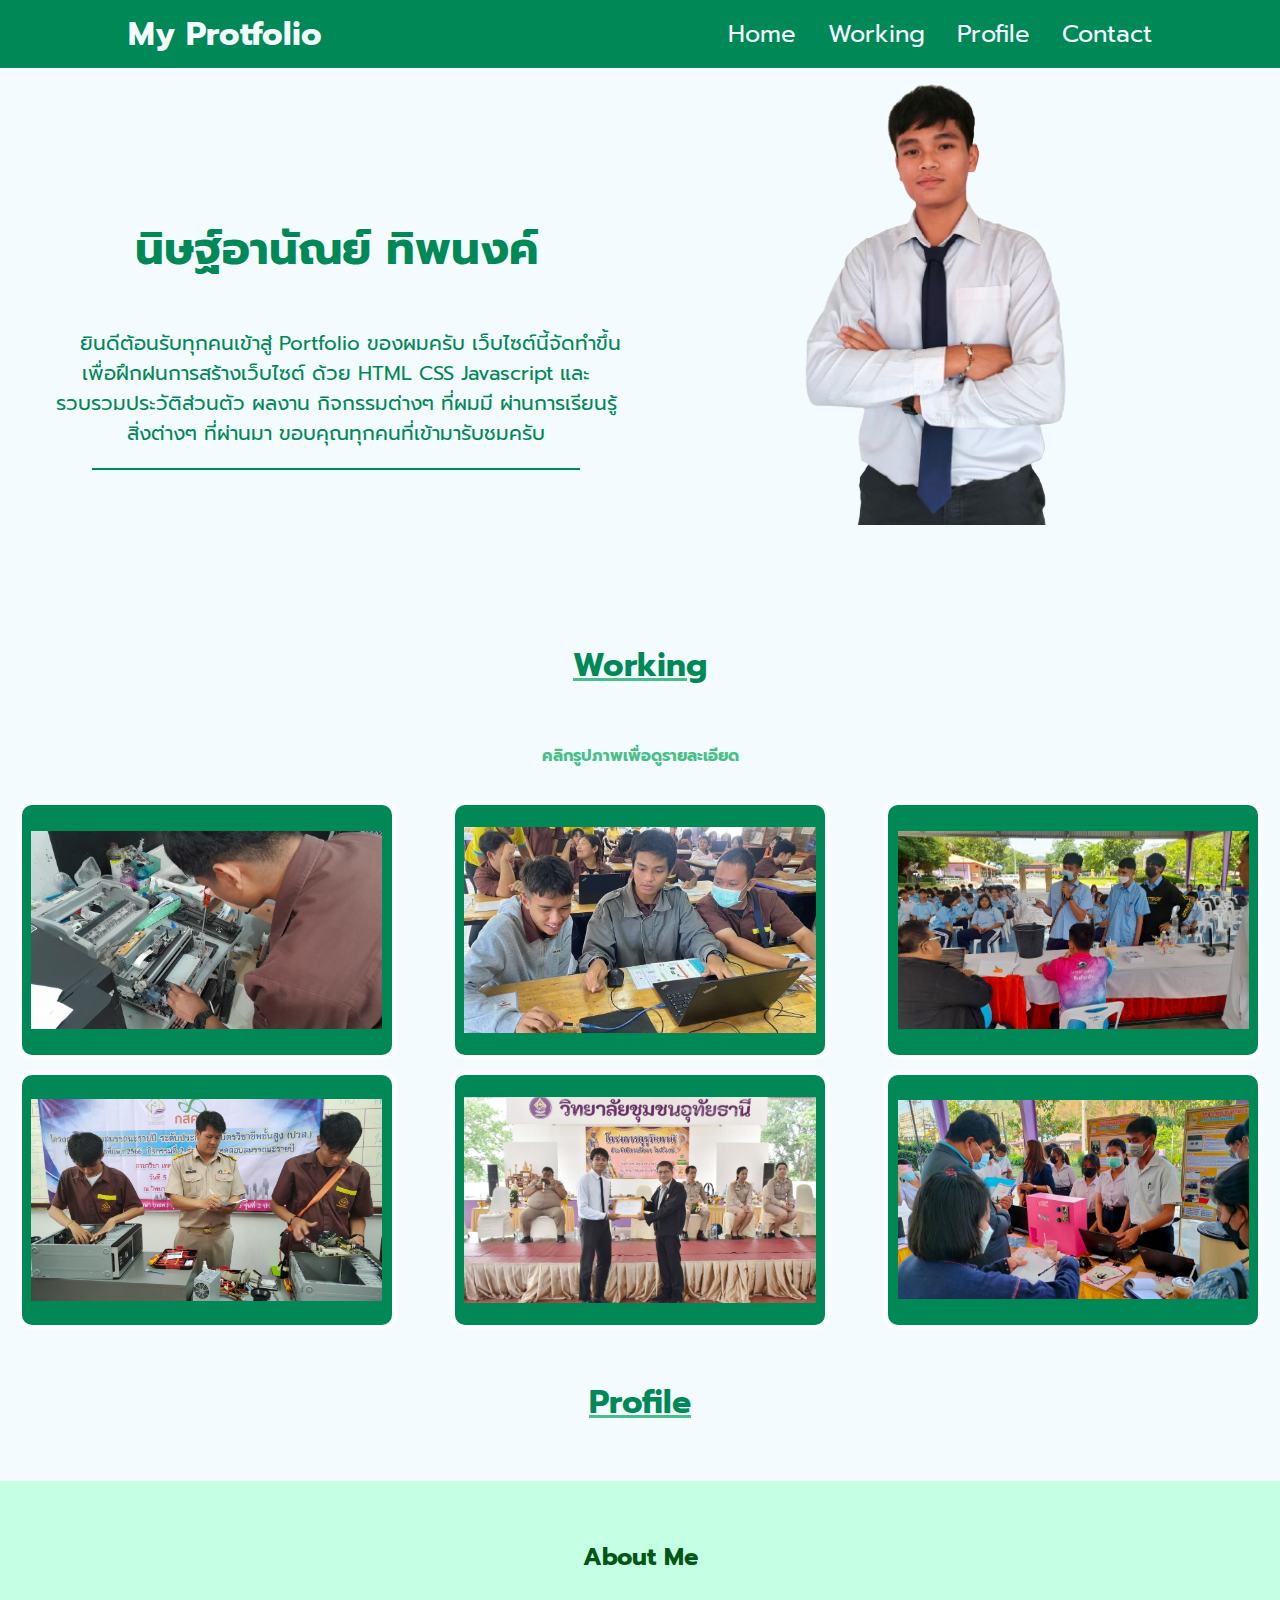
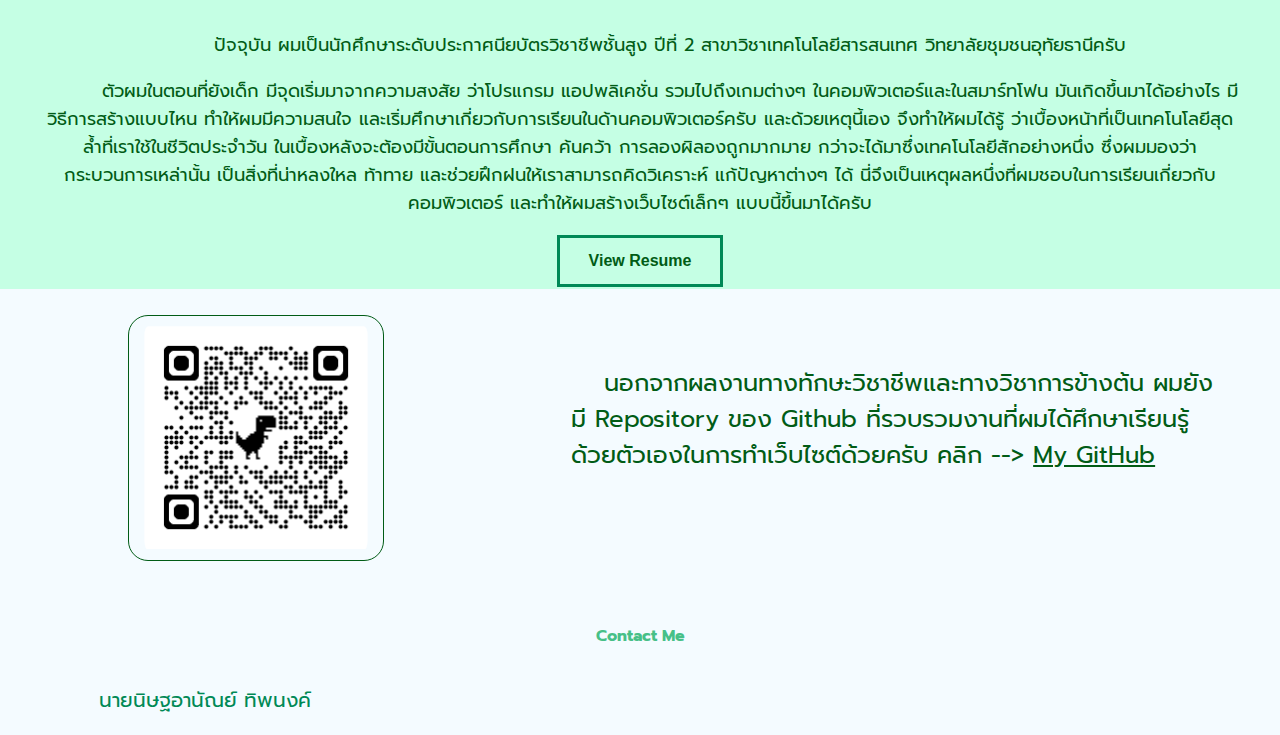
==== commit 64ca4d63: "add contact" ====
--- a/test.html
+++ b/test.html
@@ -1,160 +1,183 @@
 <!DOCTYPE html>
 <html>
-  <head>
-    <meta charset="UTF-8" />
-    <meta http-equiv="X-UA-Compatible" content="IE=edge" />
-    <meta name="viewport" content="width=device-width, initial-scale=1.0" />
-    <link rel="preconnect" href="https://fonts.googleapis.com" />
-    <link rel="preconnect" href="https://fonts.gstatic.com" crossorigin />
-    <link
-      href="https://fonts.googleapis.com/css2?family=Prompt:ital,wght@0,100;0,200;0,300;0,400;0,500;0,600;0,700;0,800;1,100;1,200;1,300;1,400;1,500;1,600;1,700;1,800&display=swap"
-      rel="stylesheet"
-    />
-    <link rel="stylesheet" href="test.css" />
-    <title>test responsive</title>
-  </head>
-
-  <body>
-    <nav>
-      <div class="container">
-        <div class="nav-con">
-          <div class="logo" onclick="menuExpand()">
-            <a href="#">My Protfolio</a>
-          </div>
-          <ul class="menu" id="nav-menu">
-            <li><a href="#Home">Home</a></li>
-            <li><a href="#Working">Working</a></li>
-            <li><a href="#Profile">Profile</a></li>
-            <li><a href="#">Contact</a></li>
-          </ul>
-        </div>
-      </div>
-    </nav>
-
-    <!--ส่วนบนสุด(หน้าหลัก)-->
-    <section id="Home">
-      <main class="home-content">
-        <div class="home-into">
-          <h3>นิษฐ์อานัณย์ ทิพนงค์</h3>
-          <p>
-            ยินดีต้อนรับทุกคนเข้าสู่ Portfolio ของผมครับ
-            เว็บไซต์นี้จัดทำขึ้นเพื่อฝึกฝนการสร้างเว็บไซต์ ด้วย HTML CSS
-            Javascript และรวบรวมประวัติส่วนตัว ผลงาน กิจกรรมต่างๆ ที่ผมมี
-            ผ่านการเรียนรู้สิ่งต่างๆ ที่ผ่านมา ขอบคุณทุกคนที่เข้ามารับชมครับ
-          </p>
-          <hr />
-        </div>
-        <div class="home-image">
-          <img id="profile" src="image/profile3.png" />
-        </div>
-      </main>
-    </section>
-
-    <!--ส่วนผลงาน-->
-    <h5>Working</h5>
-    <h6>คลิกรูปภาพเพื่อดูรายละเอียด</h6>
-    <section id="Working">
-      <main class="working-content">
-        <div class="working-academic">
-          <div class="card">
-            <img src="image/รวมภาพใส่พอร์ต/ฝึกงานแอดไวซ์.jpg" />
-            <div class="card__content">
-              <p class="card__title">ฝึกประสบการณ์วิชาชีพ</p>
-              <p class="card__description">
-                ฝึกประสบการณ์วิชาชีพ ณ บริษัทแอดไวซ์ บ้านไร่ จำกัด
-                ในตำแหน่งช่างซ่อมทั่วไป
-              </p>
-            </div>
-          </div>
-
-          <div class="card">
-            <img src="image/รวมภาพใส่พอร์ต/iot.jpg" />
-            <div class="card__content">
-              <p class="card__title">การโปรแกรมระบบ IoT</p>
-              <p class="card__description">
-                เข้าร่วมโครงการการพัฒนาโปรแกรมระบบ IoT ด้วย Arduino IDE
-                กับวิทยากร ผศ. ดอนสัน ปงผาบ
-              </p>
-            </div>
-          </div>
-
-          <div class="card">
-            <img src="image/รวมภาพใส่พอร์ต/พรีเซนต์เซนเซอร์วัดน้ำ.jpg" />
-            <div class="card__content">
-              <p class="card__title">เซนเซอร์วัดระดับน้ำ</p>
-              <p class="card__description">
-                รางวัลชมเชยพิเศษจากกรรมการ
-                ในการแข่งขันประกวดสิ่งประดิษฐ์ทางวิทยาศาสตร์ สัปดาห์วิทยาศาสตร์
-                วิทยาลัยชุมชนอุทัยธานี
-              </p>
-            </div>
-          </div>
-
-          <div class="card">
-            <img src="image/รวมภาพใส่พอร์ต/ประกอบคอม.jpg" />
-            <div class="card__content">
-              <p class="card__title">ทดสอบสมรรถนะแรงงาน ระดับ ปวส.1</p>
-              <p class="card__description">
-                ผ่านการทดสอบสมรรถนะแรงงาน ระดับ ปวส.1 ปีการศึกษา 2567
-                (การประคอมคอมพิวเตอร์, โปรแกรมอรรถประโยชน์พื้นฐาน)
-              </p>
-            </div>
-          </div>
-
-          <div class="card">
-            <img src="image/รวมภาพใส่พอร์ต/ดีเด่น (1).JPG" />
-            <div class="card__content">
-              <p class="card__title">นักศึกษาดีเด่นของวิทยาลัย</p>
-              <p class="card__description">
-                ได้รับเลือกเป็นนักศึกษาดีเด่น ของสาขา เทคโนโลยีสารสนเทศ
-                ปีการศึกษา 2567 จากการได้เกรดเฉลี่ย 4.00
-              </p>
-            </div>
-          </div>
-
-          <div class="card">
-            <img src="image/รวมภาพใส่พอร์ต/พรีเซต์โปรเจก2.jpg" />
-            <div class="card__content">
-              <p class="card__title">โปรเจกต์ IoT</p>
-              <p class="card__description">
-                โครงงานเซนเซอร์ตรวจจับสิ่งกีดขวางเพื่อผู้พิการทางสายตา
-                โครงการนวัตกรรมสิ่งประดิษฐ์ ของคนรุ่นใหม่ ระดับปวช.
-              </p>
-            </div>
-          </div>
-        </div>
-      </main>
-    </section>
-
-    <!--ส่วนโปรไฟล์(ประวัติส่วนตัว)-->
-    <section id="Profile">
-      <h5>Profile</h5>
-      <div class="sop">
-        <h6 id="sop">About Me</h6>
-        <p id="sop">
-          ปัจจุบัน ผมเป็นนักศึกษาระดับประกาศนียบัตรวิชาชีพชั้นสูง ปีที่ 2
-          สาขาวิชาเทคโนโลยีสารสนเทศ วิทยาลัยชุมชนอุทัยธานีครับ
+
+<head>
+  <meta charset="UTF-8" />
+  <meta http-equiv="X-UA-Compatible" content="IE=edge" />
+  <meta name="viewport" content="width=device-width, initial-scale=1.0" />
+  <link rel="preconnect" href="https://fonts.googleapis.com" />
+  <link rel="preconnect" href="https://fonts.gstatic.com" crossorigin />
+  <link
+    href="https://fonts.googleapis.com/css2?family=Prompt:ital,wght@0,100;0,200;0,300;0,400;0,500;0,600;0,700;0,800;1,100;1,200;1,300;1,400;1,500;1,600;1,700;1,800&display=swap"
+    rel="stylesheet" />
+  <link rel="stylesheet" href="test.css" />
+  <title>test responsive</title>
+</head>
+
+<body>
+  <nav>
+    <div class="container">
+      <div class="nav-con">
+        <div class="logo" onclick="menuExpand()">
+          <a href="#">My Protfolio</a>
+        </div>
+        <ul class="menu" id="nav-menu">
+          <li><a href="#Home">Home</a></li>
+          <li><a href="#Working">Working</a></li>
+          <li><a href="#Profile">Profile</a></li>
+          <li><a href="#Contact">Contact</a></li>
+        </ul>
+      </div>
+    </div>
+  </nav>
+
+  <!--ส่วนบนสุด(หน้าหลัก)-->
+  <section id="Home">
+    <main class="home-content">
+      <div class="home-into">
+        <h3>นิษฐ์อานัณย์ ทิพนงค์</h3>
+        <p>
+          ยินดีต้อนรับทุกคนเข้าสู่ Portfolio ของผมครับ
+          เว็บไซต์นี้จัดทำขึ้นเพื่อฝึกฝนการสร้างเว็บไซต์ ด้วย HTML CSS
+          Javascript และรวบรวมประวัติส่วนตัว ผลงาน กิจกรรมต่างๆ ที่ผมมี
+          ผ่านการเรียนรู้สิ่งต่างๆ ที่ผ่านมา ขอบคุณทุกคนที่เข้ามารับชมครับ
         </p>
-        <p id="sop">
-          ตัวผมในตอนที่ยังเด็ก มีจุดเริ่มมาจากความสงสัย ว่าโปรแกรม แอปพลิเคชั่น
-          รวมไปถึงเกมต่างๆ ในคอมพิวเตอร์และในสมาร์ทโฟน มันเกิดขึ้นมาได้อย่างไร
-          มีวิธีการสร้างแบบไหน ทำให้ผมมีความสนใจ
-          และเริ่มศึกษาเกี่ยวกับการเรียนในด้านคอมพิวเตอร์ครับ และด้วยเหตุนี้เอง
-          จึงทำให้ผมได้รู้
-          ว่าเบื้องหน้าที่เป็นเทคโนโลยีสุดล้ำที่เราใช้ในชีวิตประจำวัน
-          ในเบื้องหลังจะต้องมีขั้นตอนการศึกษา ค้นคว้า การลองผิลองถูกมากมาย
-          กว่าจะได้มาซึ่งเทคโนโลยีสักอย่างหนึ่ง ซึ่งผมมองว่ากระบวนการเหล่านั้น
-          เป็นสิ่งที่น่าหลงใหล ท้าทาย และช่วยฝึกฝนให้เราสามารถคิดวิเคราะห์
-          แก้ปัญหาต่างๆ ได้
-          นี่จึงเป็นเหตุผลหนึ่งที่ผมชอบในการเรียนเกี่ยวกับคอมพิวเตอร์
-          และทำให้ผมสร้างเว็บไซต์เล็กๆ แบบนี้ขึ้นมาได้ครับ
-        </p>
-        <div class="btn-content">
-          <button class="btn" ><a href="resume.html">View Resume</a></button>
-        </div>
-      </div>
-    </section>
-  </body>
+        <hr />
+      </div>
+      <div class="home-image">
+        <img id="profile" src="image/profile3.png" />
+      </div>
+    </main>
+  </section>
+
+  <!--ส่วนผลงาน-->
+  <h5>Working</h5>
+  <h6>คลิกรูปภาพเพื่อดูรายละเอียด</h6>
+  <section id="Working">
+    <main class="working-content">
+      <div class="working-academic">
+        <div class="card">
+          <img src="image/รวมภาพใส่พอร์ต/ฝึกงานแอดไวซ์.jpg" />
+          <div class="card__content">
+            <p class="card__title">ฝึกประสบการณ์วิชาชีพ</p>
+            <p class="card__description">
+              ฝึกประสบการณ์วิชาชีพ ณ บริษัทแอดไวซ์ บ้านไร่ จำกัด
+              ในตำแหน่งช่างซ่อมทั่วไป
+            </p>
+          </div>
+        </div>
+
+        <div class="card">
+          <img src="image/รวมภาพใส่พอร์ต/iot.jpg" />
+          <div class="card__content">
+            <p class="card__title">การโปรแกรมระบบ IoT</p>
+            <p class="card__description">
+              เข้าร่วมโครงการการพัฒนาโปรแกรมระบบ IoT ด้วย Arduino IDE
+              กับวิทยากร ผศ. ดอนสัน ปงผาบ
+            </p>
+          </div>
+        </div>
+
+        <div class="card">
+          <img src="image/รวมภาพใส่พอร์ต/พรีเซนต์เซนเซอร์วัดน้ำ.jpg" />
+          <div class="card__content">
+            <p class="card__title">เซนเซอร์วัดระดับน้ำ</p>
+            <p class="card__description">
+              รางวัลชมเชยพิเศษจากกรรมการ
+              ในการแข่งขันประกวดสิ่งประดิษฐ์ทางวิทยาศาสตร์ สัปดาห์วิทยาศาสตร์
+              วิทยาลัยชุมชนอุทัยธานี
+            </p>
+          </div>
+        </div>
+
+        <div class="card">
+          <img src="image/รวมภาพใส่พอร์ต/ประกอบคอม.jpg" />
+          <div class="card__content">
+            <p class="card__title">ทดสอบสมรรถนะแรงงาน ระดับ ปวส.1</p>
+            <p class="card__description">
+              ผ่านการทดสอบสมรรถนะแรงงาน ระดับ ปวส.1 ปีการศึกษา 2567
+              (การประคอมคอมพิวเตอร์, โปรแกรมอรรถประโยชน์พื้นฐาน)
+            </p>
+          </div>
+        </div>
+
+        <div class="card">
+          <img src="image/รวมภาพใส่พอร์ต/ดีเด่น (1).JPG" />
+          <div class="card__content">
+            <p class="card__title">นักศึกษาดีเด่นของวิทยาลัย</p>
+            <p class="card__description">
+              ได้รับเลือกเป็นนักศึกษาดีเด่น ของสาขา เทคโนโลยีสารสนเทศ
+              ปีการศึกษา 2567 จากการได้เกรดเฉลี่ย 4.00
+            </p>
+          </div>
+        </div>
+
+        <div class="card">
+          <img src="image/รวมภาพใส่พอร์ต/พรีเซต์โปรเจก2.jpg" />
+          <div class="card__content">
+            <p class="card__title">โปรเจกต์ IoT</p>
+            <p class="card__description">
+              โครงงานเซนเซอร์ตรวจจับสิ่งกีดขวางเพื่อผู้พิการทางสายตา
+              โครงการนวัตกรรมสิ่งประดิษฐ์ ของคนรุ่นใหม่ ระดับปวช.
+            </p>
+          </div>
+        </div>
+      </div>
+    </main>
+  </section>
+
+  <!--ส่วนโปรไฟล์(ประวัติส่วนตัว)-->
+  <section id="Profile">
+    <h5>Profile</h5>
+    <div class="sop">
+      <h6 id="sop">About Me</h6>
+      <p id="sop">
+        ปัจจุบัน ผมเป็นนักศึกษาระดับประกาศนียบัตรวิชาชีพชั้นสูง ปีที่ 2
+        สาขาวิชาเทคโนโลยีสารสนเทศ วิทยาลัยชุมชนอุทัยธานีครับ
+      </p>
+      <p id="sop">
+        ตัวผมในตอนที่ยังเด็ก มีจุดเริ่มมาจากความสงสัย ว่าโปรแกรม แอปพลิเคชั่น
+        รวมไปถึงเกมต่างๆ ในคอมพิวเตอร์และในสมาร์ทโฟน มันเกิดขึ้นมาได้อย่างไร
+        มีวิธีการสร้างแบบไหน ทำให้ผมมีความสนใจ
+        และเริ่มศึกษาเกี่ยวกับการเรียนในด้านคอมพิวเตอร์ครับ และด้วยเหตุนี้เอง
+        จึงทำให้ผมได้รู้
+        ว่าเบื้องหน้าที่เป็นเทคโนโลยีสุดล้ำที่เราใช้ในชีวิตประจำวัน
+        ในเบื้องหลังจะต้องมีขั้นตอนการศึกษา ค้นคว้า การลองผิลองถูกมากมาย
+        กว่าจะได้มาซึ่งเทคโนโลยีสักอย่างหนึ่ง ซึ่งผมมองว่ากระบวนการเหล่านั้น
+        เป็นสิ่งที่น่าหลงใหล ท้าทาย และช่วยฝึกฝนให้เราสามารถคิดวิเคราะห์
+        แก้ปัญหาต่างๆ ได้
+        นี่จึงเป็นเหตุผลหนึ่งที่ผมชอบในการเรียนเกี่ยวกับคอมพิวเตอร์
+        และทำให้ผมสร้างเว็บไซต์เล็กๆ แบบนี้ขึ้นมาได้ครับ
+      </p>
+      <div class="btn-content">
+        <button class="btn"><a href="resume.html">View Resume</a></button>
+      </div>
+    </div>
+    <div class="mygithub">
+      <div class="myqrcode">
+        <img src="image/qrcode_github.com.png" alt="https://github.com/FlamingoP2392">
+      </div>
+      <div class="mystatement">
+        <p>นอกจากผลงานทางทักษะวิชาชีพและทางวิชาการข้างต้น ผมยังมี Repository ของ Github
+          ที่รวบรวมงานที่ผมได้ศึกษาเรียนรู้ด้วยตัวเองในการทำเว็บไซต์ด้วยครับ คลิก --> <a
+            href="https://github.com/FlamingoP2392">My GitHub</a></p>
+      </div>
+    </div>
+  </section>
+
+  <section id="Contact">
+    <div class="contact-me">
+      <div class="foot-left">
+        <h6>Contact Me</h6>
+        <p>นายนิษฐอานัณย์ ทิพนงค์</p>
+      </div>
+      <div class="foot-right">
+        
+      </div>
+    </div>
+  </section>
+
+
   <script>
     // เมื่อโหลดหน้าเว็บเสร็จ
     window.addEventListener("load", () => {
@@ -182,4 +205,6 @@
       }
     });
   </script>
-</html>
+</body>
+
+</html>--- a/test.css
+++ b/test.css
@@ -193,13 +193,14 @@
 }
 
 .sop {
-  background-color: #47c088;
+  background-color: #c5ffe4;
   display: block;
   box-sizing: border-box;
   width: 100%;
   height: inherit;
   padding: 2px;
   margin: 0 auto;
+  margin-bottom: 2%;
 }
 
 
@@ -210,7 +211,7 @@
 .btn-content a{
   text-decoration: none;
   list-style: none;
-  color:#9effb6;
+  color:#015c16;
 }
 
 .btn {
@@ -237,7 +238,7 @@
   top: 0;
   width: 100%;
   height: 100%;
-  background-color: #008956;
+  background-color: #47c088;
   transform: translateX(-100%);
   transition: all 0.3s;
   z-index: -1;
@@ -245,6 +246,46 @@
 
 .btn:hover::before {
   transform: translateX(0);
+}
+
+.mygithub{
+  width: 100%;
+  justify-content: space-between;
+  display: flex;
+}
+
+.myqrcode{
+  display: flex;
+  flex: 1;
+  max-width: 40%;
+  margin-bottom: 2%;
+}
+.myqrcode img{
+  width: 50%;
+  box-sizing: border-box;
+  border: solid 1px #015c16;
+  border-radius: 20px;
+  padding: 2% 3%;
+}
+
+.mystatement{
+  display: flex;
+  flex: 1;
+  box-sizing: border-box;
+  max-width: 60%;
+  text-align: start;
+  text-indent: 10px;
+  padding: 2% 3%;
+}
+.mystatement p{
+  font-size: 1.5rem;
+  color: #015c16;
+}
+.mystatement a{
+  font-size: 1.5rem;
+  color: #015c16;
+  text-decoration: underline;
+  list-style: none;
 }
 
 
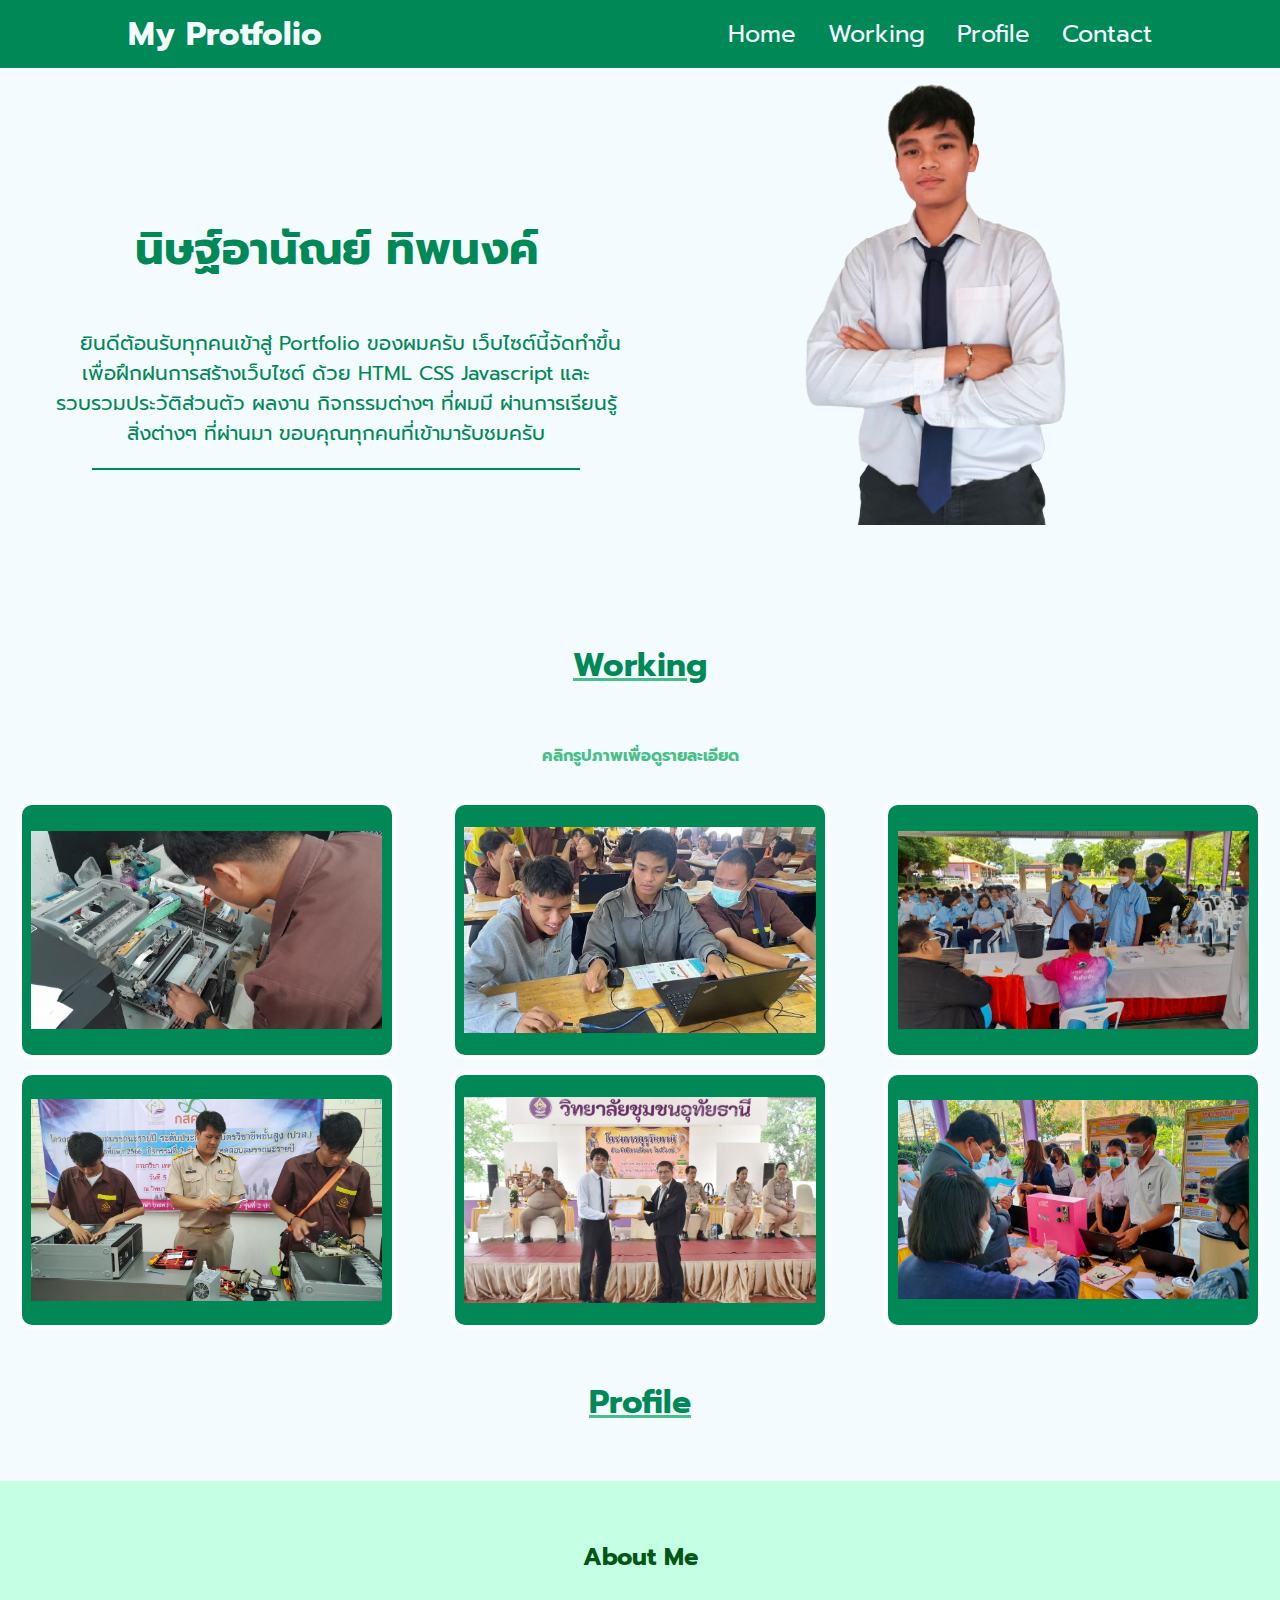
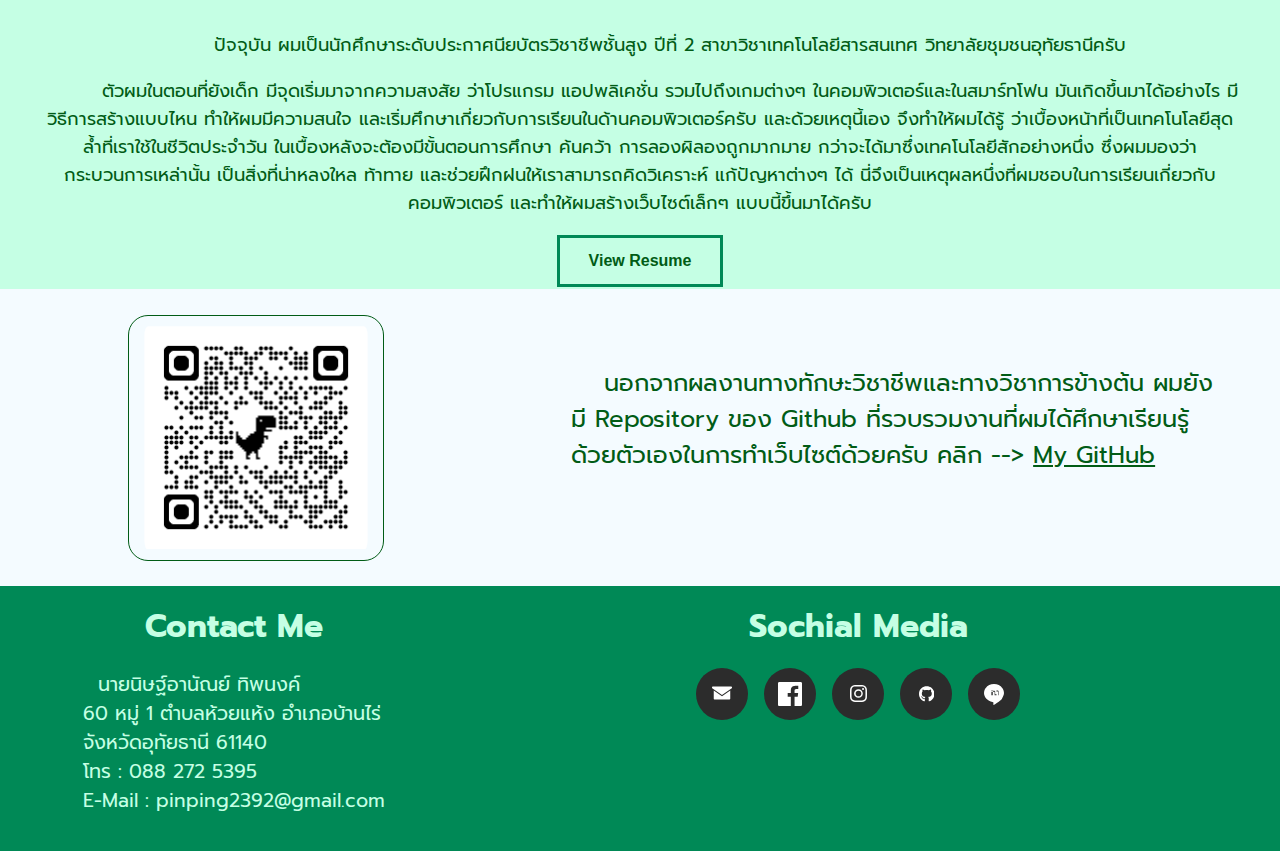
==== commit f3199401: "finish begin" ====
--- a/test.html
+++ b/test.html
@@ -1,210 +1,256 @@
 <!DOCTYPE html>
 <html>
-
-<head>
-  <meta charset="UTF-8" />
-  <meta http-equiv="X-UA-Compatible" content="IE=edge" />
-  <meta name="viewport" content="width=device-width, initial-scale=1.0" />
-  <link rel="preconnect" href="https://fonts.googleapis.com" />
-  <link rel="preconnect" href="https://fonts.gstatic.com" crossorigin />
-  <link
-    href="https://fonts.googleapis.com/css2?family=Prompt:ital,wght@0,100;0,200;0,300;0,400;0,500;0,600;0,700;0,800;1,100;1,200;1,300;1,400;1,500;1,600;1,700;1,800&display=swap"
-    rel="stylesheet" />
-  <link rel="stylesheet" href="test.css" />
-  <title>test responsive</title>
-</head>
-
-<body>
-  <nav>
-    <div class="container">
-      <div class="nav-con">
-        <div class="logo" onclick="menuExpand()">
-          <a href="#">My Protfolio</a>
-        </div>
-        <ul class="menu" id="nav-menu">
-          <li><a href="#Home">Home</a></li>
-          <li><a href="#Working">Working</a></li>
-          <li><a href="#Profile">Profile</a></li>
-          <li><a href="#Contact">Contact</a></li>
-        </ul>
-      </div>
-    </div>
-  </nav>
-
-  <!--ส่วนบนสุด(หน้าหลัก)-->
-  <section id="Home">
-    <main class="home-content">
-      <div class="home-into">
-        <h3>นิษฐ์อานัณย์ ทิพนงค์</h3>
-        <p>
-          ยินดีต้อนรับทุกคนเข้าสู่ Portfolio ของผมครับ
-          เว็บไซต์นี้จัดทำขึ้นเพื่อฝึกฝนการสร้างเว็บไซต์ ด้วย HTML CSS
-          Javascript และรวบรวมประวัติส่วนตัว ผลงาน กิจกรรมต่างๆ ที่ผมมี
-          ผ่านการเรียนรู้สิ่งต่างๆ ที่ผ่านมา ขอบคุณทุกคนที่เข้ามารับชมครับ
+  <head>
+    <meta charset="UTF-8" />
+    <meta http-equiv="X-UA-Compatible" content="IE=edge" />
+    <meta name="viewport" content="width=device-width, initial-scale=1.0" />
+    <link rel="preconnect" href="https://fonts.googleapis.com" />
+    <link rel="preconnect" href="https://fonts.gstatic.com" crossorigin />
+    <link
+      href="https://fonts.googleapis.com/css2?family=Prompt:ital,wght@0,100;0,200;0,300;0,400;0,500;0,600;0,700;0,800;1,100;1,200;1,300;1,400;1,500;1,600;1,700;1,800&display=swap"
+      rel="stylesheet"
+    />
+    <link rel="stylesheet" href="test.css" />
+    <title>test responsive</title>
+  </head>
+
+  <body>
+    <nav>
+      <div class="container">
+        <div class="nav-con">
+          <div class="logo" onclick="menuExpand()">
+            <a href="#">My Protfolio</a>
+          </div>
+          <ul class="menu" id="nav-menu">
+            <li><a href="#Home">Home</a></li>
+            <li><a href="#Working">Working</a></li>
+            <li><a href="#Profile">Profile</a></li>
+            <li><a href="#Contact">Contact</a></li>
+          </ul>
+        </div>
+      </div>
+    </nav>
+
+    <!--ส่วนบนสุด(หน้าหลัก)-->
+    <section id="Home">
+      <main class="home-content">
+        <div class="home-into">
+          <h3>นิษฐ์อานัณย์ ทิพนงค์</h3>
+          <p>
+            ยินดีต้อนรับทุกคนเข้าสู่ Portfolio ของผมครับ
+            เว็บไซต์นี้จัดทำขึ้นเพื่อฝึกฝนการสร้างเว็บไซต์ ด้วย HTML CSS
+            Javascript และรวบรวมประวัติส่วนตัว ผลงาน กิจกรรมต่างๆ ที่ผมมี
+            ผ่านการเรียนรู้สิ่งต่างๆ ที่ผ่านมา ขอบคุณทุกคนที่เข้ามารับชมครับ
+          </p>
+          <hr />
+        </div>
+        <div class="home-image">
+          <img id="profile" src="image/profile3.png" />
+        </div>
+      </main>
+    </section>
+
+    <!--ส่วนผลงาน-->
+    <h5>Working</h5>
+    <h6>คลิกรูปภาพเพื่อดูรายละเอียด</h6>
+    <section id="Working">
+      <main class="working-content">
+        <div class="working-academic">
+          <div class="card">
+            <img src="image/รวมภาพใส่พอร์ต/ฝึกงานแอดไวซ์.jpg" />
+            <div class="card__content">
+              <p class="card__title">ฝึกประสบการณ์วิชาชีพ</p>
+              <p class="card__description">
+                ฝึกประสบการณ์วิชาชีพ ณ บริษัทแอดไวซ์ บ้านไร่ จำกัด
+                ในตำแหน่งช่างซ่อมทั่วไป
+              </p>
+            </div>
+          </div>
+
+          <div class="card">
+            <img src="image/รวมภาพใส่พอร์ต/iot.jpg" />
+            <div class="card__content">
+              <p class="card__title">การโปรแกรมระบบ IoT</p>
+              <p class="card__description">
+                เข้าร่วมโครงการการพัฒนาโปรแกรมระบบ IoT ด้วย Arduino IDE
+                กับวิทยากร ผศ. ดอนสัน ปงผาบ
+              </p>
+            </div>
+          </div>
+
+          <div class="card">
+            <img src="image/รวมภาพใส่พอร์ต/พรีเซนต์เซนเซอร์วัดน้ำ.jpg" />
+            <div class="card__content">
+              <p class="card__title">เซนเซอร์วัดระดับน้ำ</p>
+              <p class="card__description">
+                รางวัลชมเชยพิเศษจากกรรมการ
+                ในการแข่งขันประกวดสิ่งประดิษฐ์ทางวิทยาศาสตร์ สัปดาห์วิทยาศาสตร์
+                วิทยาลัยชุมชนอุทัยธานี
+              </p>
+            </div>
+          </div>
+
+          <div class="card">
+            <img src="image/รวมภาพใส่พอร์ต/ประกอบคอม.jpg" />
+            <div class="card__content">
+              <p class="card__title">ทดสอบสมรรถนะแรงงาน ระดับ ปวส.1</p>
+              <p class="card__description">
+                ผ่านการทดสอบสมรรถนะแรงงาน ระดับ ปวส.1 ปีการศึกษา 2567
+                (การประคอมคอมพิวเตอร์, โปรแกรมอรรถประโยชน์พื้นฐาน)
+              </p>
+            </div>
+          </div>
+
+          <div class="card">
+            <img src="image/รวมภาพใส่พอร์ต/ดีเด่น (1).JPG" />
+            <div class="card__content">
+              <p class="card__title">นักศึกษาดีเด่นของวิทยาลัย</p>
+              <p class="card__description">
+                ได้รับเลือกเป็นนักศึกษาดีเด่น ของสาขา เทคโนโลยีสารสนเทศ
+                ปีการศึกษา 2567 จากการได้เกรดเฉลี่ย 4.00
+              </p>
+            </div>
+          </div>
+
+          <div class="card">
+            <img src="image/รวมภาพใส่พอร์ต/พรีเซต์โปรเจก2.jpg" />
+            <div class="card__content">
+              <p class="card__title">โปรเจกต์ IoT</p>
+              <p class="card__description">
+                โครงงานเซนเซอร์ตรวจจับสิ่งกีดขวางเพื่อผู้พิการทางสายตา
+                โครงการนวัตกรรมสิ่งประดิษฐ์ ของคนรุ่นใหม่ ระดับปวช.
+              </p>
+            </div>
+          </div>
+        </div>
+      </main>
+    </section>
+
+    <!--ส่วนโปรไฟล์(ประวัติส่วนตัว)-->
+    <section id="Profile">
+      <h5>Profile</h5>
+      <div class="sop">
+        <h6 id="sop">About Me</h6>
+        <p id="sop">
+          ปัจจุบัน ผมเป็นนักศึกษาระดับประกาศนียบัตรวิชาชีพชั้นสูง ปีที่ 2
+          สาขาวิชาเทคโนโลยีสารสนเทศ วิทยาลัยชุมชนอุทัยธานีครับ
         </p>
-        <hr />
-      </div>
-      <div class="home-image">
-        <img id="profile" src="image/profile3.png" />
-      </div>
-    </main>
-  </section>
-
-  <!--ส่วนผลงาน-->
-  <h5>Working</h5>
-  <h6>คลิกรูปภาพเพื่อดูรายละเอียด</h6>
-  <section id="Working">
-    <main class="working-content">
-      <div class="working-academic">
-        <div class="card">
-          <img src="image/รวมภาพใส่พอร์ต/ฝึกงานแอดไวซ์.jpg" />
-          <div class="card__content">
-            <p class="card__title">ฝึกประสบการณ์วิชาชีพ</p>
-            <p class="card__description">
-              ฝึกประสบการณ์วิชาชีพ ณ บริษัทแอดไวซ์ บ้านไร่ จำกัด
-              ในตำแหน่งช่างซ่อมทั่วไป
-            </p>
-          </div>
-        </div>
-
-        <div class="card">
-          <img src="image/รวมภาพใส่พอร์ต/iot.jpg" />
-          <div class="card__content">
-            <p class="card__title">การโปรแกรมระบบ IoT</p>
-            <p class="card__description">
-              เข้าร่วมโครงการการพัฒนาโปรแกรมระบบ IoT ด้วย Arduino IDE
-              กับวิทยากร ผศ. ดอนสัน ปงผาบ
-            </p>
-          </div>
-        </div>
-
-        <div class="card">
-          <img src="image/รวมภาพใส่พอร์ต/พรีเซนต์เซนเซอร์วัดน้ำ.jpg" />
-          <div class="card__content">
-            <p class="card__title">เซนเซอร์วัดระดับน้ำ</p>
-            <p class="card__description">
-              รางวัลชมเชยพิเศษจากกรรมการ
-              ในการแข่งขันประกวดสิ่งประดิษฐ์ทางวิทยาศาสตร์ สัปดาห์วิทยาศาสตร์
-              วิทยาลัยชุมชนอุทัยธานี
-            </p>
-          </div>
-        </div>
-
-        <div class="card">
-          <img src="image/รวมภาพใส่พอร์ต/ประกอบคอม.jpg" />
-          <div class="card__content">
-            <p class="card__title">ทดสอบสมรรถนะแรงงาน ระดับ ปวส.1</p>
-            <p class="card__description">
-              ผ่านการทดสอบสมรรถนะแรงงาน ระดับ ปวส.1 ปีการศึกษา 2567
-              (การประคอมคอมพิวเตอร์, โปรแกรมอรรถประโยชน์พื้นฐาน)
-            </p>
-          </div>
-        </div>
-
-        <div class="card">
-          <img src="image/รวมภาพใส่พอร์ต/ดีเด่น (1).JPG" />
-          <div class="card__content">
-            <p class="card__title">นักศึกษาดีเด่นของวิทยาลัย</p>
-            <p class="card__description">
-              ได้รับเลือกเป็นนักศึกษาดีเด่น ของสาขา เทคโนโลยีสารสนเทศ
-              ปีการศึกษา 2567 จากการได้เกรดเฉลี่ย 4.00
-            </p>
-          </div>
-        </div>
-
-        <div class="card">
-          <img src="image/รวมภาพใส่พอร์ต/พรีเซต์โปรเจก2.jpg" />
-          <div class="card__content">
-            <p class="card__title">โปรเจกต์ IoT</p>
-            <p class="card__description">
-              โครงงานเซนเซอร์ตรวจจับสิ่งกีดขวางเพื่อผู้พิการทางสายตา
-              โครงการนวัตกรรมสิ่งประดิษฐ์ ของคนรุ่นใหม่ ระดับปวช.
-            </p>
-          </div>
-        </div>
-      </div>
-    </main>
-  </section>
-
-  <!--ส่วนโปรไฟล์(ประวัติส่วนตัว)-->
-  <section id="Profile">
-    <h5>Profile</h5>
-    <div class="sop">
-      <h6 id="sop">About Me</h6>
-      <p id="sop">
-        ปัจจุบัน ผมเป็นนักศึกษาระดับประกาศนียบัตรวิชาชีพชั้นสูง ปีที่ 2
-        สาขาวิชาเทคโนโลยีสารสนเทศ วิทยาลัยชุมชนอุทัยธานีครับ
-      </p>
-      <p id="sop">
-        ตัวผมในตอนที่ยังเด็ก มีจุดเริ่มมาจากความสงสัย ว่าโปรแกรม แอปพลิเคชั่น
-        รวมไปถึงเกมต่างๆ ในคอมพิวเตอร์และในสมาร์ทโฟน มันเกิดขึ้นมาได้อย่างไร
-        มีวิธีการสร้างแบบไหน ทำให้ผมมีความสนใจ
-        และเริ่มศึกษาเกี่ยวกับการเรียนในด้านคอมพิวเตอร์ครับ และด้วยเหตุนี้เอง
-        จึงทำให้ผมได้รู้
-        ว่าเบื้องหน้าที่เป็นเทคโนโลยีสุดล้ำที่เราใช้ในชีวิตประจำวัน
-        ในเบื้องหลังจะต้องมีขั้นตอนการศึกษา ค้นคว้า การลองผิลองถูกมากมาย
-        กว่าจะได้มาซึ่งเทคโนโลยีสักอย่างหนึ่ง ซึ่งผมมองว่ากระบวนการเหล่านั้น
-        เป็นสิ่งที่น่าหลงใหล ท้าทาย และช่วยฝึกฝนให้เราสามารถคิดวิเคราะห์
-        แก้ปัญหาต่างๆ ได้
-        นี่จึงเป็นเหตุผลหนึ่งที่ผมชอบในการเรียนเกี่ยวกับคอมพิวเตอร์
-        และทำให้ผมสร้างเว็บไซต์เล็กๆ แบบนี้ขึ้นมาได้ครับ
-      </p>
-      <div class="btn-content">
-        <button class="btn"><a href="resume.html">View Resume</a></button>
-      </div>
-    </div>
-    <div class="mygithub">
-      <div class="myqrcode">
-        <img src="image/qrcode_github.com.png" alt="https://github.com/FlamingoP2392">
-      </div>
-      <div class="mystatement">
-        <p>นอกจากผลงานทางทักษะวิชาชีพและทางวิชาการข้างต้น ผมยังมี Repository ของ Github
-          ที่รวบรวมงานที่ผมได้ศึกษาเรียนรู้ด้วยตัวเองในการทำเว็บไซต์ด้วยครับ คลิก --> <a
-            href="https://github.com/FlamingoP2392">My GitHub</a></p>
-      </div>
-    </div>
-  </section>
-
-  <section id="Contact">
-    <div class="contact-me">
-      <div class="foot-left">
-        <h6>Contact Me</h6>
-        <p>นายนิษฐอานัณย์ ทิพนงค์</p>
-      </div>
-      <div class="foot-right">
-        
-      </div>
-    </div>
-  </section>
-
-
-  <script>
-    // เมื่อโหลดหน้าเว็บเสร็จ
-    window.addEventListener("load", () => {
-      document.body.classList.add("visible");
-    });
-
-    //เปิดแถบเมนูสำหรับ Responsive
-    const menuExpand = () => {
-      const menuList = document.getElementById("nav-menu");
-      if (menuList.className === "menu") {
-        menuList.className += " menu-display";
-      } else {
-        menuList.className = "menu";
-      }
-    };
-
-    // ปิดเมนูเมื่อคลิกส่วนว่าง
-    document.addEventListener("click", (event) => {
-      const menuList = document.getElementById("nav-menu");
-      const logo = document.querySelector(".logo");
-
-      // เช็คว่าคลิกที่เมนูหรือโลโก้หรือไม่
-      if (!menuList.contains(event.target) && !logo.contains(event.target)) {
-        menuList.className = "menu"; // ปิดเมนู
-      }
-    });
-  </script>
-</body>
-
-</html>+        <p id="sop">
+          ตัวผมในตอนที่ยังเด็ก มีจุดเริ่มมาจากความสงสัย ว่าโปรแกรม แอปพลิเคชั่น
+          รวมไปถึงเกมต่างๆ ในคอมพิวเตอร์และในสมาร์ทโฟน มันเกิดขึ้นมาได้อย่างไร
+          มีวิธีการสร้างแบบไหน ทำให้ผมมีความสนใจ
+          และเริ่มศึกษาเกี่ยวกับการเรียนในด้านคอมพิวเตอร์ครับ และด้วยเหตุนี้เอง
+          จึงทำให้ผมได้รู้
+          ว่าเบื้องหน้าที่เป็นเทคโนโลยีสุดล้ำที่เราใช้ในชีวิตประจำวัน
+          ในเบื้องหลังจะต้องมีขั้นตอนการศึกษา ค้นคว้า การลองผิลองถูกมากมาย
+          กว่าจะได้มาซึ่งเทคโนโลยีสักอย่างหนึ่ง ซึ่งผมมองว่ากระบวนการเหล่านั้น
+          เป็นสิ่งที่น่าหลงใหล ท้าทาย และช่วยฝึกฝนให้เราสามารถคิดวิเคราะห์
+          แก้ปัญหาต่างๆ ได้
+          นี่จึงเป็นเหตุผลหนึ่งที่ผมชอบในการเรียนเกี่ยวกับคอมพิวเตอร์
+          และทำให้ผมสร้างเว็บไซต์เล็กๆ แบบนี้ขึ้นมาได้ครับ
+        </p>
+        <div class="btn-content">
+          <button class="btn"><a href="resume.html">View Resume</a></button>
+        </div>
+      </div>
+      <div class="mygithub">
+        <div class="myqrcode">
+          <img
+            src="image/qrcode_github.com.png"
+            alt="https://github.com/FlamingoP2392"
+          />
+        </div>
+        <div class="mystatement">
+          <p>
+            นอกจากผลงานทางทักษะวิชาชีพและทางวิชาการข้างต้น ผมยังมี Repository
+            ของ Github
+            ที่รวบรวมงานที่ผมได้ศึกษาเรียนรู้ด้วยตัวเองในการทำเว็บไซต์ด้วยครับ
+            คลิก --> <a href="https://github.com/FlamingoP2392">My GitHub</a>
+          </p>
+        </div>
+      </div>
+    </section>
+
+    <section id="Contact">
+      <div class="contact-me">
+        <div class="foot-left">
+          <h6>Contact Me</h6>
+          <p>
+            นายนิษฐ์อานัณย์ ทิพนงค์<br />60 หมู่ 1 ตำบลห้วยแห้ง อำเภอบ้านไร่
+            <br />จังหวัดอุทัยธานี 61140 <br />โทร : 088 272 5395<br> E-Mail : pinping2392@gmail.com
+          </p>
+        </div>
+        <div class="foot-right">
+          <h6>Sochial Media</h6>
+          <div class="cardd">
+            <a
+              class="socialContainer containerThree"
+              href="mailto:pinping2392@gmail.com?subject=Contact Me!"
+            >
+            <svg xmlns="http://www.w3.org/2000/svg" viewBox="0 0 24 24" width="24" height="24">
+              <path fill="#FFFFFF" d="M12 13.065L2.225 6.196c-.15-.102-.225-.272-.225-.451V5.25c0-.415.336-.75.75-.75h18.5c.414 0 .75.335.75.75v.495c0 .179-.075.349-.225.451L12 13.065zm0 1.11l8.25-5.724v8.354c0 .414-.336.75-.75.75H4.5a.749.749 0 01-.75-.75v-8.354L12 14.175z"/>
+            </svg>
+            
+            </a>
+
+            <a
+              class="socialContainer containerTwo"
+              href="https://www.facebook.com/profile.php?id=100008052465089"
+            >
+              <svg
+                xmlns="http://www.w3.org/2000/svg"
+                viewBox="0 0 24 24"
+                width="24"
+                height="24"
+              >
+                <path
+                  fill="#FFFFFF"
+                  d="M22.675 0H1.325C.593 0 0 .593 0 1.326v21.348C0 23.406.593 24 1.325 24h11.495v-9.294H9.691v-3.622h3.129V8.413c0-3.1 1.894-4.788 4.66-4.788 1.325 0 2.463.099 2.794.143v3.24h-1.918c-1.504 0-1.797.715-1.797 1.764v2.313h3.587l-.467 3.622h-3.12V24h6.116c.73 0 1.325-.594 1.325-1.326V1.326C24 .593 23.406 0 22.675 0z"
+                />
+              </svg>
+            </a>
+
+            <a
+              class="socialContainer containerOne"
+              href="https://www.instagram.com/flamingop_04/"
+            >
+              <svg viewBox="0 0 16 16" class="socialSvg instagramSvg">
+                <path
+                  d="M8 0C5.829 0 5.556.01 4.703.048 3.85.088 3.269.222 2.76.42a3.917 3.917 0 0 0-1.417.923A3.927 3.927 0 0 0 .42 2.76C.222 3.268.087 3.85.048 4.7.01 5.555 0 5.827 0 8.001c0 2.172.01 2.444.048 3.297.04.852.174 1.433.372 1.942.205.526.478.972.923 1.417.444.445.89.719 1.416.923.51.198 1.09.333 1.942.372C5.555 15.99 5.827 16 8 16s2.444-.01 3.298-.048c.851-.04 1.434-.174 1.943-.372a3.916 3.916 0 0 0 1.416-.923c.445-.445.718-.891.923-1.417.197-.509.332-1.09.372-1.942C15.99 10.445 16 10.173 16 8s-.01-2.445-.048-3.299c-.04-.851-.175-1.433-.372-1.941a3.926 3.926 0 0 0-.923-1.417A3.911 3.911 0 0 0 13.24.42c-.51-.198-1.092-.333-1.943-.372C10.443.01 10.172 0 7.998 0h.003zm-.717 1.442h.718c2.136 0 2.389.007 3.232.046.78.035 1.204.166 1.486.275.373.145.64.319.92.599.28.28.453.546.598.92.11.281.24.705.275 1.485.039.843.047 1.096.047 3.231s-.008 2.389-.047 3.232c-.035.78-.166 1.203-.275 1.485a2.47 2.47 0 0 1-.599.919c-.28.28-.546.453-.92.598-.28.11-.704.24-1.485.276-.843.038-1.096.047-3.232.047s-2.39-.009-3.233-.047c-.78-.036-1.203-.166-1.485-.276a2.478 2.478 0 0 1-.92-.598 2.48 2.48 0 0 1-.6-.92c-.109-.281-.24-.705-.275-1.485-.038-.843-.046-1.096-.046-3.233 0-2.136.008-2.388.046-3.231.036-.78.166-1.204.276-1.486.145-.373.319-.64.599-.92.28-.28.546-.453.92-.598.282-.11.705-.24 1.485-.276.738-.034 1.024-.044 2.515-.045v.002zm4.988 1.328a.96.96 0 1 0 0 1.92.96.96 0 0 0 0-1.92zm-4.27 1.122a4.109 4.109 0 1 0 0 8.217 4.109 4.109 0 0 0 0-8.217zm0 1.441a2.667 2.667 0 1 1 0 5.334 2.667 2.667 0 0 1 0-5.334z"
+                ></path>
+              </svg>
+            </a>
+
+            <a
+              class="socialContainer containerFive"
+              href="https://github.com/FlamingoP2392"
+            >
+              <svg
+                xmlns="http://www.w3.org/2000/svg"
+                fill="#fff"
+                height="1em"
+                viewBox="0 0 496 512"
+              >
+                <path
+                  d="M165.9 397.4c0 2-2.3 3.6-5.2 3.6-3.3.3-5.6-1.3-5.6-3.6 0-2 2.3-3.6 5.2-3.6 3-.3 5.6 1.3 5.6 3.6zm-31.1-4.5c-.7 2 1.3 4.3 4.3 4.9 2.6 1 5.6 0 6.2-2s-1.3-4.3-4.3-5.2c-2.6-.7-5.5.3-6.2 2.3zm44.2-1.7c-2.9.7-4.9 2.6-4.6 4.9.3 2 2.9 3.3 5.9 2.6 2.9-.7 4.9-2.6 4.6-4.6-.3-1.9-3-3.2-5.9-2.9zM244.8 8C106.1 8 0 113.3 0 252c0 110.9 69.8 205.8 169.5 239.2 12.8 2.3 17.3-5.6 17.3-12.1 0-6.2-.3-40.4-.3-61.4 0 0-70 15-84.7-29.8 0 0-11.4-29.1-27.8-36.6 0 0-22.9-15.7 1.6-15.4 0 0 24.9 2 38.6 25.8 21.9 38.6 58.6 27.5 72.9 20.9 2.3-16 8.8-27.1 16-33.7-55.9-6.2-112.3-14.3-112.3-110.5 0-27.5 7.6-41.3 23.6-58.9-2.6-6.5-11.1-33.3 2.6-67.9 20.9-6.5 69 27 69 27 20-5.6 41.5-8.5 62.8-8.5s42.8 2.9 62.8 8.5c0 0 48.1-33.6 69-27 13.7 34.7 5.2 61.4 2.6 67.9 16 17.7 25.8 31.5 25.8 58.9 0 96.5-58.9 104.2-114.8 110.5 9.2 7.9 17 22.9 17 46.4 0 33.7-.3 75.4-.3 83.6 0 6.5 4.6 14.4 17.3 12.1C428.2 457.8 496 362.9 496 252 496 113.3 383.5 8 244.8 8zM97.2 352.9c-1.3 1-1 3.3.7 5.2 1.6 1.6 3.9 2.3 5.2 1 1.3-1 1-3.3-.7-5.2-1.6-1.6-3.9-2.3-5.2-1zm-10.8-8.1c-.7 1.3.3 2.9 2.3 3.9 1.6 1 3.6.7 4.3-.7.7-1.3-.3-2.9-2.3-3.9-2-.6-3.6-.3-4.3.7zm32.4 35.6c-1.6 1.3-1 4.3 1.3 6.2 2.3 2.3 5.2 2.6 6.5 1 1.3-1.3.7-4.3-1.3-6.2-2.2-2.3-5.2-2.6-6.5-1zm-11.4-14.7c-1.6 1-1.6 3.6 0 5.9 1.6 2.3 4.3 3.3 5.6 2.3 1.6-1.3 1.6-3.9 0-6.2-1.4-2.3-4-3.3-5.6-2z"
+                ></path>
+              </svg>
+            </a>
+
+            <a
+              class="socialContainer containerFour"
+              href="https://line.me/ti/p/I5qrVN5m_F"
+            >
+            <svg xmlns="http://www.w3.org/2000/svg" viewBox="0 0 24 24" width="24" height="24">
+              <path fill="#fff" d="M12 2C6.477 2 2 6.044 2 11.027c0 4.32 3.656 7.935 8.49 8.897.33.07.778.216.89.495.102.252.067.645.033.896 0 0-.118.722-.15.877-.05.251-.199.982.86.536 1.049-.445 5.658-3.33 7.708-5.705C20.741 14.872 22 13.098 22 11.027 22 6.044 17.523 2 12 2zm-1.237 11.201H9.39v-3.08h1.372v3.08zm-.714-3.896H9.39v-.927h1.372v.927zm3.936 3.896h-1.354V9.92c0-.138-.115-.247-.256-.247h-1.373V8.682h1.373c.426 0 .772.358.772.79v2.675h1.354v1.054zm3.459 0h-1.4V9.867c0-.14-.115-.254-.256-.254h-1.348v-1.04h1.348c.426 0 .772.359.772.794v3.834z"/>
+            </svg>
+            
+            </a>
+          </div>
+        </div>
+      </div>
+    </section>
+
+    <script src="port.js"></script>
+  </body>
+</html>
--- a/test.css
+++ b/test.css
@@ -9,6 +9,8 @@
   transform: translateY(20px); /* เลื่อนเนื้อหาเล็กน้อยลง */
   transition: opacity 1s ease, transform 3s ease; /* ตั้งค่าการเปลี่ยนแปลง */
   scroll-behavior: smooth;
+  max-width: 100%;
+  overflow-x: hidden;
 }
 
 body.visible {
@@ -288,6 +290,197 @@
   list-style: none;
 }
 
+.contact-me {
+  max-width: 100%;
+  display: flex;
+  justify-content: space-between;
+  align-items: flex-start; /* จัดให้แต่ละฝั่งชิดบน */
+  padding: 1rem;
+  background-color: #008956;
+  overflow-x: hidden;
+}
+
+.foot-left{
+  flex: 1;
+  max-width: 35%; /* ปรับให้แต่ละฝั่งใช้พื้นที่ไม่เกิน 45% ของความกว้างรวม */
+  display: flex;
+  align-items: center;
+  text-align: center;
+  flex-direction: column; /* จัดเรียงคอนเทนต์ในแนวตั้ง */
+  justify-content: center; /* ให้อยู่กึ่งกลางแนวตั้งของกล่องตัวเอง */
+}
+.foot-right {
+  flex: 1;
+  max-width: 65%; /* ปรับให้แต่ละฝั่งใช้พื้นที่ไม่เกิน 45% ของความกว้างรวม */
+  display: flex;
+  align-items: center;
+  text-align: center;
+  flex-direction: column; /* จัดเรียงคอนเทนต์ในแนวตั้ง */
+  justify-content: center; /* ให้อยู่กึ่งกลางแนวตั้งของกล่องตัวเอง */
+}
+.foot-left h6,
+.foot-right h6 {
+  font-size: 2rem;
+  margin: 0;
+  padding: 0;
+  color: #c5ffe4;
+}
+.foot-left p,
+.foot-right p {
+  font-size: 1.2rem;
+  text-align: start;
+  color: #c5ffe4;
+}
+
+.cardd {
+  max-width: 75%;
+  height: inherit;
+  background-color: transparent;
+  display: flex;
+  align-items: center;
+  justify-content: center;
+  padding: 2% 2%;
+  gap: 1rem;
+  box-sizing: border-box;
+}
+
+.socialContainer {
+  width: 52px;
+  height: 52px;
+  border-radius: 50%;
+  background-color: rgb(44, 44, 44);
+  display: flex;
+  flex-wrap: wrap;
+  box-sizing: border-box;
+  align-items: center;
+  justify-content: center;
+  overflow: hidden;
+  transition-duration: 1s;
+}
+/* instagram*/
+.containerOne:hover {
+  background-color: #d62976;
+  transition-duration: 0.3s;
+}
+/* twitter*/
+.containerTwo:hover {
+  background-color: #067cdd;
+  transition-duration: 0.3s;
+}
+/* linkdin*/
+.containerThree:hover {
+  background-color: #d61515;
+  transition-duration: 0.3s;
+}
+/* Whatsapp*/
+.containerFour:hover {
+  background-color: #0af531;
+  transition-duration: 0.3s;
+}
+.containerFive:hover {
+  background-color: #38049b;
+  transition-duration: 0.3s;
+}
+
+.socialContainer:active {
+  transform: scale(0.9);
+  transition-duration: 0.3s;
+}
+
+.socialSvg {
+  width: 17px;
+}
+
+.socialSvg path {
+  fill: rgb(255, 255, 255);
+}
+
+.socialContainer:hover .socialSvg {
+  animation: slide-in-top 0.3s both;
+}
+
+@keyframes slide-in-top {
+  0% {
+    transform: translateY(-50px);
+    opacity: 0;
+  }
+
+  100% {
+    transform: translateY(0);
+    opacity: 1;
+  }
+}
+
+@media(max-width: 320px){
+  .myqrcode img{
+    display: none;
+  }
+  .mystatement{
+    display: flex;
+    flex: 1;
+    max-width: 100%;
+  }
+  .mystatement p{
+    font-size: 0.8rem;
+  }
+  .mystatement a{
+    font-size: 1rem;
+  }
+  .foot-left h6,
+.foot-right h6 {
+  font-size: 1.2rem;
+  margin: 0;
+}
+.foot-left p,
+.foot-right p {
+  font-size: 0.8rem;
+  margin: 2% 5%;
+}
+.cardd {
+  flex-direction: column;
+  gap: 10px;
+}
+.socialContainer {
+  width: 35px;
+  height: 35px;
+}
+.foot-left{
+  max-width: 60%;
+}
+.foot-right{
+  max-width: 40%;
+}
+}
+
+@media(max-width: 499px){
+  .myqrcode img{
+    display: none;
+  }
+  .foot-left h6,
+.foot-right h6 {
+  font-size: 1.4rem;
+  margin: 0;
+}
+.foot-left p,
+.foot-right p {
+  font-size: 1rem;
+  margin: 2% 5%;
+}
+.cardd {
+  flex-direction: column;
+  gap: 10px;
+}
+.socialContainer {
+  width: 38px;
+  height: 38px;
+}
+.foot-left{
+  max-width: 60%;
+}
+.foot-right{
+  max-width: 40%;
+}
+}
 
 @media (max-width: 710px) {
   .logo {
@@ -337,6 +530,27 @@
     font-size: 1rem;
     text-decoration: none;
   }
+
+  .cardd {
+    flex-direction: column; /* เปลี่ยนการจัดเรียงเป็นแนวตั้ง */
+    gap: 15px; /* ลดช่องว่างระหว่างไอคอน */
+  }
+.socialContainer {
+  width: 45px;
+  height: 45px;
+}
+.foot-left{
+  max-width: 60%;
+}
+.foot-right{
+  max-width: 40%;
+}
+.myqrcode img{
+  width: 200px;
+  height: 200px;
+  align-items: center;
+  margin: 5% 5%;
+}
 }
 
 @media (min-width: 600px) and (max-width: 710px) {
@@ -364,6 +578,7 @@
   p {
     font-size: 20px;
   }
+
 }
 
 @media (min-width: 711px) {
@@ -389,7 +604,34 @@
     justify-items: center;
     align-items: center;
   }
-}
+  
+}
+
+@media (max-width: 820px) {
+  .cardd {
+    flex-direction: column; /* เปลี่ยนการจัดเรียงเป็นแนวตั้ง */
+    gap: 15px; /* ลดช่องว่างระหว่างไอคอน */
+    width: auto; /* ใช้ auto เพื่อให้ฟิตพอดีกับเนื้อหาจริง */
+    padding: 10px; /* ลด padding */
+  }
+  .socialContainer {
+    width: 48px;
+    height: 48px;
+  }
+  .foot-left{
+    max-width: 60%;
+  }
+  .foot-right{
+    max-width: 40%;
+  }
+  .myqrcode img{
+    width: 200px;
+    height: 200px;
+    align-items: center;
+    margin: 5% 5%;
+  }
+}
+
 
 @media (min-width: 820px) and (max-width: 1023px) {
   .home-content {
@@ -399,7 +641,7 @@
     /* เว้นระยะห่างระหว่างสองคอลัมน์ */
     align-items: center;
     /* จัดแนวให้ตรงกลางในแนวตั้ง */
-    padding: 0 2rem;
+    padding: 2 2rem;
   }
 
   .home-into {
@@ -447,6 +689,12 @@
     width: 350px;
     height: 230px;
   }
+  .myqrcode img{
+    width: 300px;
+    height: 300px;
+    align-items: center;
+    margin: 5% 5%;
+  }
 }
 
 @media (min-width: 1024px) and (max-width: 1239px) {
